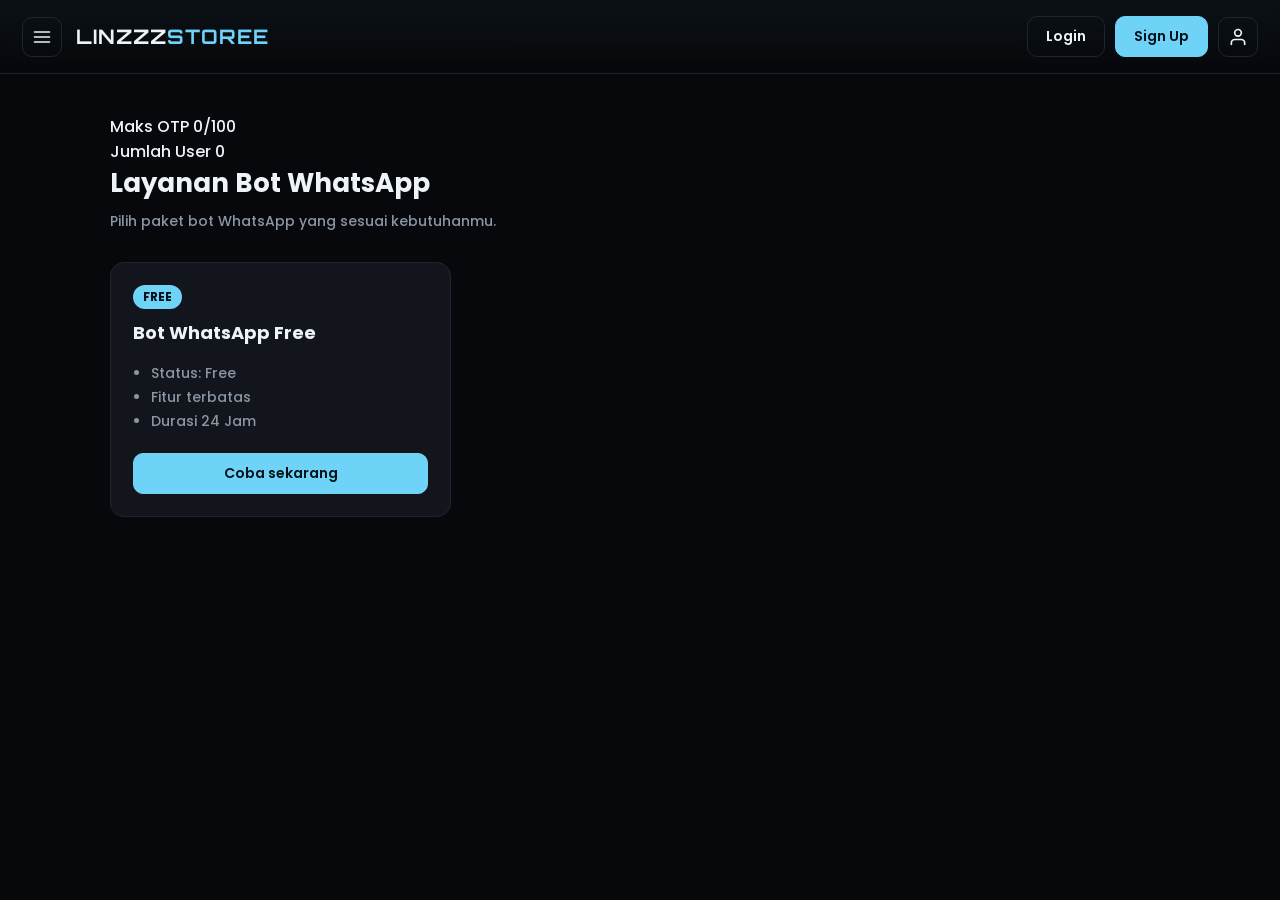
==== index.html @ 1e006577 "Add files via upload" ====
<!DOCTYPE html>
<html lang="id">
<head>
<meta charset="UTF-8">
<meta name="viewport" content="width=device-width, initial-scale=1.0">
<title>LINZZZSTOREE — WhatsApp Bot</title>
<link rel="stylesheet" href="assets/css/style.css">
</head>
<body>

  <!-- Overlay untuk sidebar & popup -->
  <div class="overlay" id="overlay"></div>

  <!-- Sidebar -->
  <aside class="sidebar" id="sidebar">
    <div class="sidebar-head">
      <span class="brand" style="font-size:16px;">LINZZZ<span>STOREE</span></span>
      <button class="icon-btn" onclick="closeSidebar()">
        <svg viewBox="0 0 24 24" fill="none" stroke-width="2" stroke-linecap="round"><path d="M18 6L6 18M6 6l12 12"/></svg>
      </button>
    </div>
    <a class="nav-item" href="index.html">
      <svg width="18" height="18" viewBox="0 0 24 24" fill="none" stroke="currentColor" stroke-width="2"><path d="M3 12l9-9 9 9M5 10v10h14V10"/></svg>
      Beranda
    </a>
    <a class="nav-item" href="bot-free.html">
      <svg width="18" height="18" viewBox="0 0 24 24" fill="none" stroke="currentColor" stroke-width="2"><path d="M21 11.5a8.38 8.38 0 01-.9 3.8 8.5 8.5 0 01-7.6 4.7 8.38 8.38 0 01-3.8-.9L3 21l1.9-5.7a8.38 8.38 0 01-.9-3.8 8.5 8.5 0 014.7-7.6 8.38 8.38 0 013.8-.9h.5a8.48 8.48 0 018 8v.5z"/></svg>
      Bot WhatsApp Free
    </a>
    <a class="nav-item" href="login.html">
      <svg width="18" height="18" viewBox="0 0 24 24" fill="none" stroke="currentColor" stroke-width="2"><path d="M15 3h4a2 2 0 012 2v14a2 2 0 01-2 2h-4M10 17l5-5-5-5M15 12H3"/></svg>
      Login
    </a>
  </aside>

  <!-- Header -->
  <header class="topbar">
    <div class="topbar-left">
      <button class="icon-btn" id="hamburgerBtn">
        <svg viewBox="0 0 24 24" fill="none" stroke-width="2" stroke-linecap="round"><path d="M3 6h18M3 12h18M3 18h18"/></svg>
      </button>
      <span class="brand topbar-title">LINZZZ<span>STOREE</span></span>
    </div>

    <div class="topbar-right">
      <div id="authArea" style="display:flex; gap:10px;"></div>

      <button class="icon-btn" id="accountBtn" title="Akun">
        <svg viewBox="0 0 24 24" fill="none" stroke-width="2" stroke-linecap="round" stroke-linejoin="round"><path d="M20 21v-2a4 4 0 00-4-4H8a4 4 0 00-4 4v2"/><circle cx="12" cy="7" r="4"/></svg>
      </button>

      <div class="account-pop" id="accountPop">
        <div class="avatar">
          <svg viewBox="0 0 24 24" fill="none" stroke-width="2" stroke-linecap="round" stroke-linejoin="round"><path d="M20 21v-2a4 4 0 00-4-4H8a4 4 0 00-4 4v2"/><circle cx="12" cy="7" r="4"/></svg>
        </div>
        <div class="email" id="accountEmail">user@gmail.com</div>
        <div class="status" id="accountStatus">Belum login</div>
        <button class="btn" id="logoutBtn" style="display:none; width:100%; margin-top:6px;">Logout</button>
      </div>
    </div>
  </header>

  <!-- Content -->
  <main class="container">
    <div class="stats-banner">
      <div class="stats-chip">
        <span class="stats-label">Maks OTP</span>
        <span class="stats-value" id="statOtpMax">0/100</span>
      </div>
      <div class="stats-chip">
        <span class="stats-label">Jumlah User</span>
        <span class="stats-value" id="statUserCount">0</span>
      </div>
    </div>

    <div class="hero">
      <h1>Layanan Bot WhatsApp</h1>
      <p>Pilih paket bot WhatsApp yang sesuai kebutuhanmu.</p>
    </div>

    <div class="grid-cards">
      <div class="service-card">
        <span class="badge">FREE</span>
        <h3>Bot WhatsApp Free</h3>
        <ul>
          <li>Status: Free</li>
          <li>Fitur terbatas</li>
          <li>Durasi 24 Jam</li>
        </ul>
        <button class="btn btn-primary try-btn" id="tryFreeBtn">Coba sekarang</button>
      </div>
    </div>
  </main>

  <script src="assets/js/config.js"></script>
  <script src="assets/js/main.js"></script>
</body>
</html>
---- assets/css/style.css ----
/* ===== LINZZZSTOREE — shared styles ===== */
@import url('https://fonts.googleapis.com/css2?family=Poppins:wght@400;500;600;700&family=Orbitron:wght@600;700;800&display=swap');

:root{
  --bg: #07080b;
  --bg-soft: #0d0f14;
  --card: #12151c;
  --card-border: #1f2530;
  --blue: #6fd3f7;
  --blue-soft: #9fe3fb;
  --blue-dim: rgba(111, 211, 247, 0.12);
  --text: #eef3f8;
  --text-dim: #8b96a5;
  --danger: #ff6b6b;
  --radius: 14px;
}

*{ box-sizing: border-box; }

html,body{
  margin:0; padding:0;
  background: var(--bg);
  color: var(--text);
  font-family: 'Poppins', sans-serif;
  font-weight: 500;
  min-height:100vh;
}

a{ color: inherit; text-decoration:none; }
button{ font-family: inherit; cursor:pointer; }
input{ font-family: inherit; }

.brand{
  font-family: 'Orbitron', sans-serif;
  font-weight: 700;
  letter-spacing: 1px;
  color: var(--text);
}
.brand span{ color: var(--blue); }

/* ===== Header ===== */
.topbar{
  display:flex; align-items:center; justify-content:space-between;
  padding: 16px 22px;
  background: linear-gradient(180deg, rgba(111,211,247,0.05), transparent);
  border-bottom: 1px solid var(--card-border);
  position: sticky; top:0; z-index: 50;
  backdrop-filter: blur(8px);
}
.topbar-left{ display:flex; align-items:center; gap:14px; }
.icon-btn{
  background: transparent; border: 1px solid var(--card-border);
  width:40px; height:40px; border-radius:10px;
  display:flex; align-items:center; justify-content:center;
  transition: .2s;
}
.icon-btn:hover{ border-color: var(--blue); background: var(--blue-dim); }
.icon-btn svg{ width:20px; height:20px; stroke:var(--text); }
.icon-btn:hover svg{ stroke: var(--blue); }

.topbar-title{ font-size: 20px; }

.topbar-right{ display:flex; align-items:center; gap:10px; position:relative; }

.btn{
  padding: 9px 18px; border-radius: 10px; border:1px solid var(--card-border);
  background: transparent; color: var(--text); font-weight:600; font-size:14px;
  transition: .2s;
}
.btn:hover{ border-color: var(--blue); color: var(--blue); }
.btn-primary{
  background: var(--blue); color:#04121a; border:1px solid var(--blue);
}
.btn-primary:hover{ background: var(--blue-soft); color:#04121a; }
.btn-ghost{ border:1px solid transparent; color: var(--text-dim); }
.btn-ghost:hover{ color: var(--blue); }

/* ===== Sidebar ===== */
.overlay{
  position: fixed; inset:0; background: rgba(0,0,0,.55);
  opacity:0; pointer-events:none; transition:.25s; z-index: 90;
}
.overlay.show{ opacity:1; pointer-events:all; }

.sidebar{
  position: fixed; top:0; left:0; height:100%; width: 270px;
  background: var(--bg-soft); border-right: 1px solid var(--card-border);
  transform: translateX(-100%); transition: .28s ease; z-index: 100;
  padding: 20px 18px; display:flex; flex-direction:column; gap: 6px;
}
.sidebar.show{ transform: translateX(0); }
.sidebar-head{ display:flex; align-items:center; justify-content:space-between; margin-bottom: 18px; }
.sidebar a.nav-item{
  padding: 12px 12px; border-radius:10px; color: var(--text-dim); font-weight:600; font-size:14px;
  display:flex; align-items:center; gap:10px;
}
.sidebar a.nav-item:hover{ background: var(--blue-dim); color: var(--blue); }

/* ===== Account popup ===== */
.account-pop{
  position:absolute; top: 52px; right:0; width: 250px;
  background: var(--card); border:1px solid var(--card-border); border-radius: var(--radius);
  padding: 16px; display:none; flex-direction:column; gap:10px;
  box-shadow: 0 10px 30px rgba(0,0,0,.4);
}
.account-pop.show{ display:flex; }
.account-pop .avatar{
  width:44px; height:44px; border-radius:50%; background: var(--blue-dim);
  display:flex; align-items:center; justify-content:center; margin-bottom:4px;
}
.account-pop .avatar svg{ width:24px; height:24px; stroke:var(--blue); }
.account-pop .email{ font-size:13px; color: var(--text-dim); word-break: break-all; }
.account-pop .status{ font-size:12px; color: var(--blue); font-weight:600; }

/* ===== Layout / cards ===== */
.container{ max-width: 1100px; margin: 0 auto; padding: 40px 20px; }
.hero{ margin-bottom: 30px; }
.hero h1{ font-size: 26px; margin:0 0 8px; }
.hero p{ color: var(--text-dim); margin:0; font-size:14px; }

.grid-cards{ display:grid; grid-template-columns: repeat(auto-fill, minmax(260px,1fr)); gap:18px; }

.service-card{
  background: var(--card); border:1px solid var(--card-border); border-radius: var(--radius);
  padding: 22px; display:flex; flex-direction:column; gap: 10px;
  transition:.2s;
}
.service-card:hover{ border-color: var(--blue); transform: translateY(-2px); }
.service-card h3{ margin:0; font-size:18px; }
.badge{
  align-self:flex-start; font-size:12px; font-weight:700; color:#04121a;
  background: var(--blue); padding: 3px 10px; border-radius: 20px;
}
.service-card ul{ margin: 6px 0 10px; padding-left: 18px; color: var(--text-dim); font-size:14px; line-height:1.7; }
.service-card .try-btn{ margin-top:auto; }

/* ===== Auth pages ===== */
.auth-wrap{
  min-height: 100vh; display:flex; align-items:center; justify-content:center; padding: 24px;
}
.auth-card{
  width: 100%; max-width: 400px; background: var(--card); border:1px solid var(--card-border);
  border-radius: var(--radius); padding: 32px 28px;
}
.auth-title{
  font-family:'Orbitron', sans-serif; font-weight:700; font-size:20px; text-align:center; margin: 0 0 6px;
}
.auth-title span{ color: var(--blue); }
.auth-sub{ text-align:center; color: var(--text-dim); font-size:13px; margin-bottom: 24px; }

.field{ margin-bottom: 16px; }
.field label{ display:block; font-size:13px; color: var(--text-dim); margin-bottom:6px; }
.field-input{
  display:flex; align-items:center; background: var(--bg-soft); border:1px solid var(--card-border);
  border-radius:10px; padding: 0 12px;
}
.field-input input{
  flex:1; background:transparent; border:none; outline:none; color:var(--text);
  padding: 11px 4px; font-size:14px;
}
.field-input:focus-within{ border-color: var(--blue); }
.field-input svg{ width:18px; height:18px; stroke: var(--text-dim); cursor:pointer; flex-shrink:0; }

.form-msg{ font-size:13px; margin-bottom: 10px; min-height: 18px; }
.form-msg.error{ color: var(--danger); }
.form-msg.success{ color: var(--blue); }

.auth-submit{ width:100%; padding: 12px; border-radius:10px; margin-top: 6px; font-size:14px; }
.auth-foot{ text-align:center; font-size:13px; color: var(--text-dim); margin-top: 18px; }
.auth-foot a{ color: var(--blue); font-weight:600; }

.otp-boxes{ display:flex; gap:10px; justify-content:center; margin-bottom: 18px; }
.otp-boxes input{
  width: 44px; height: 52px; text-align:center; font-size:20px; border-radius:10px;
  background: var(--bg-soft); border:1px solid var(--card-border); color: var(--text); outline:none;
}
.otp-boxes input:focus{ border-color: var(--blue); }

/* ===== Admin dashboard ===== */
.admin-shell{ display:flex; min-height:100vh; }
.admin-sidebar{
  width: 240px; background: var(--bg-soft); border-right:1px solid var(--card-border);
  padding: 20px 16px; flex-shrink:0; transition:.25s;
}
.admin-sidebar.collapsed{ margin-left: -240px; }
.admin-main{ flex:1; padding: 24px; }
.admin-topbar{ display:flex; align-items:center; gap:14px; margin-bottom: 22px; }
.stat-grid{ display:grid; grid-template-columns: repeat(auto-fit, minmax(200px,1fr)); gap:16px; margin-bottom: 26px; }
.stat-card{
  background: var(--card); border:1px solid var(--card-border); border-radius: var(--radius); padding: 18px;
}
.stat-card .label{ font-size:12px; color:var(--text-dim); margin-bottom:8px; }
.stat-card .value{ font-size:26px; font-weight:700; color: var(--blue); }

.panel{ background: var(--card); border:1px solid var(--card-border); border-radius: var(--radius); padding: 20px; }
.panel h3{ margin-top:0; }
table{ width:100%; border-collapse: collapse; font-size:14px; }
th,td{ text-align:left; padding: 10px 8px; border-bottom: 1px solid var(--card-border); }
th{ color: var(--text-dim); font-weight:600; font-size:12px; text-transform:uppercase; letter-spacing:.5px; }
.del-btn{
  background: rgba(255,107,107,.12); color: var(--danger); border:1px solid rgba(255,107,107,.3);
  padding: 6px 12px; border-radius:8px; font-size:12px; font-weight:600;
}
.del-btn:hover{ background: rgba(255,107,107,.22); }

@media (max-width:720px){
  .admin-sidebar{ position:fixed; z-index:100; height:100%; }
  .admin-sidebar.collapsed{ margin-left:-240px; }
}
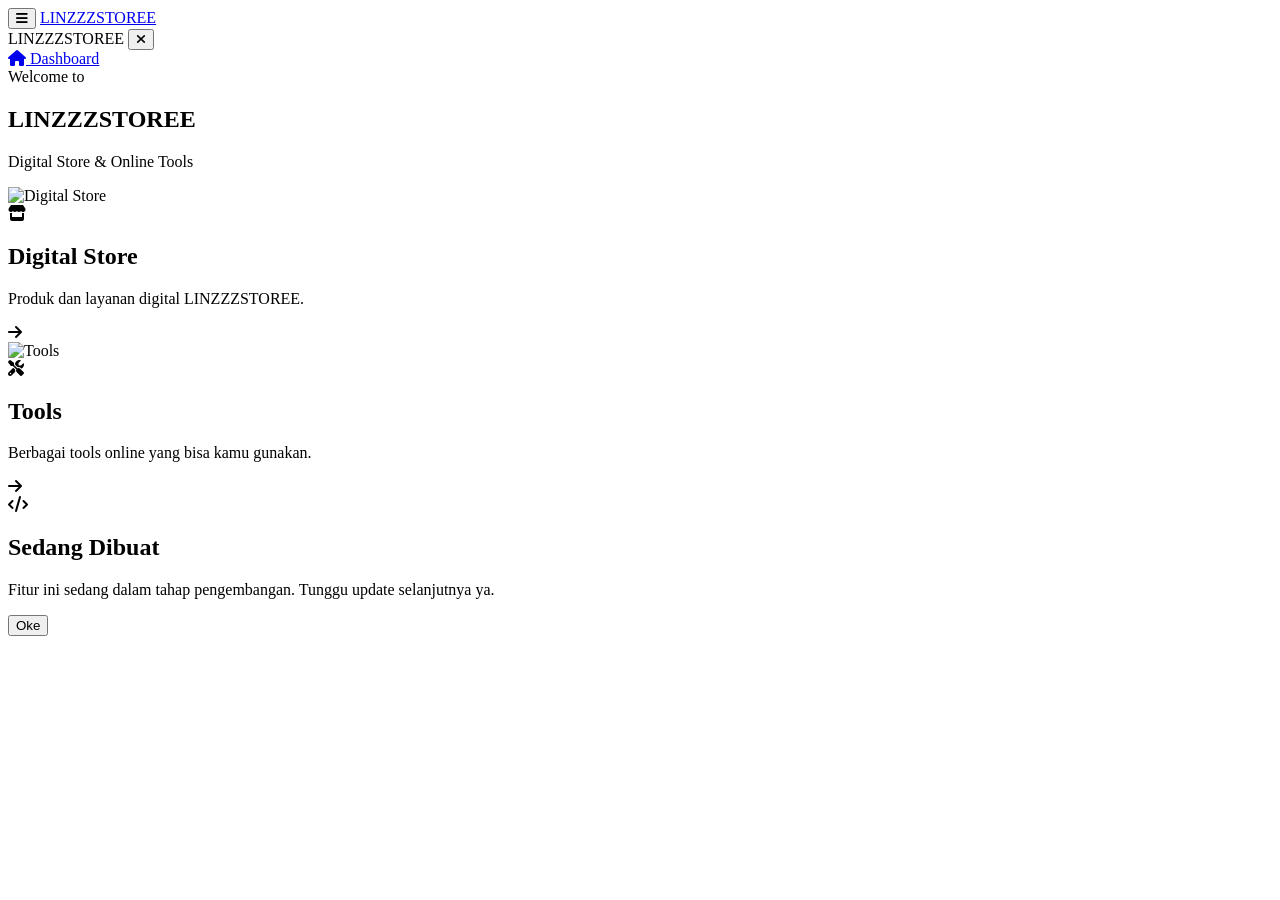
==== commit 2afc6854: "Create index.html" ====
--- a/index.html
+++ b/index.html
@@ -1,98 +1,270 @@
 <!DOCTYPE html>
 <html lang="id">
 <head>
-<meta charset="UTF-8">
-<meta name="viewport" content="width=device-width, initial-scale=1.0">
-<title>LINZZZSTOREE — WhatsApp Bot</title>
-<link rel="stylesheet" href="assets/css/style.css">
+    <meta charset="UTF-8">
+
+    <meta
+        name="viewport"
+        content="width=device-width, initial-scale=1.0"
+    >
+
+    <meta
+        name="theme-color"
+        content="#0b0f17"
+    >
+
+    <title>LINZZZSTOREE</title>
+
+    <!-- Font -->
+    <link
+        rel="preconnect"
+        href="https://fonts.googleapis.com"
+    >
+
+    <link
+        rel="preconnect"
+        href="https://fonts.gstatic.com"
+        crossorigin
+    >
+
+    <link
+        href="https://fonts.googleapis.com/css2?family=Inter:wght@400;500;600;700&family=Orbitron:wght@600;700;800&display=swap"
+        rel="stylesheet"
+    >
+
+    <!-- Icon -->
+    <link
+        rel="stylesheet"
+        href="https://cdnjs.cloudflare.com/ajax/libs/font-awesome/6.5.2/css/all.min.css"
+    >
+
+    <link rel="stylesheet" href="style.css">
 </head>
+
 <body>
 
-  <!-- Overlay untuk sidebar & popup -->
-  <div class="overlay" id="overlay"></div>
-
-  <!-- Sidebar -->
-  <aside class="sidebar" id="sidebar">
-    <div class="sidebar-head">
-      <span class="brand" style="font-size:16px;">LINZZZ<span>STOREE</span></span>
-      <button class="icon-btn" onclick="closeSidebar()">
-        <svg viewBox="0 0 24 24" fill="none" stroke-width="2" stroke-linecap="round"><path d="M18 6L6 18M6 6l12 12"/></svg>
-      </button>
+    <!-- ================= HEADER ================= -->
+    <header class="header">
+
+        <button
+            class="menu-btn"
+            id="menuBtn"
+            aria-label="Buka sidebar"
+        >
+            <i class="fa-solid fa-bars"></i>
+        </button>
+
+        <a href="#" class="brand">
+            LINZZZSTOREE
+        </a>
+
+    </header>
+
+
+    <!-- ================= OVERLAY ================= -->
+    <div
+        class="sidebar-overlay"
+        id="sidebarOverlay"
+    ></div>
+
+
+    <!-- ================= SIDEBAR ================= -->
+    <aside
+        class="sidebar"
+        id="sidebar"
+    >
+
+        <div class="sidebar-header">
+
+            <span class="sidebar-brand">
+                LINZZZSTOREE
+            </span>
+
+            <button
+                class="close-sidebar"
+                id="closeSidebar"
+                aria-label="Tutup sidebar"
+            >
+                <i class="fa-solid fa-xmark"></i>
+            </button>
+
+        </div>
+
+
+        <nav class="sidebar-menu">
+
+            <a
+                href="#"
+                class="sidebar-link active"
+            >
+                <i class="fa-solid fa-house"></i>
+
+                <span>
+                    Dashboard
+                </span>
+            </a>
+
+        </nav>
+
+    </aside>
+
+
+    <!-- ================= MAIN ================= -->
+    <main class="main-content">
+
+        <!-- INTRO -->
+        <section class="welcome">
+
+            <span class="welcome-small">
+                Welcome to
+            </span>
+
+            <h1>
+                LINZZZSTOREE
+            </h1>
+
+            <p>
+                Digital Store & Online Tools
+            </p>
+
+        </section>
+
+
+        <!-- ================= CARDS ================= -->
+        <section class="service-grid">
+
+
+            <!-- DIGITAL STORE -->
+            <article
+                class="service-card"
+                data-feature="Digital Store"
+            >
+
+                <div class="card-image">
+
+                    <img
+                        src="https://picsum.photos/900/506?random=21"
+                        alt="Digital Store"
+                    >
+
+                    <div class="image-overlay"></div>
+
+                    <div class="card-icon">
+                        <i class="fa-solid fa-store"></i>
+                    </div>
+
+                </div>
+
+
+                <div class="card-content">
+
+                    <div>
+
+                        <h2>
+                            Digital Store
+                        </h2>
+
+                        <p>
+                            Produk dan layanan digital LINZZZSTOREE.
+                        </p>
+
+                    </div>
+
+                    <div class="card-arrow">
+                        <i class="fa-solid fa-arrow-right"></i>
+                    </div>
+
+                </div>
+
+            </article>
+
+
+
+            <!-- TOOLS -->
+            <article
+                class="service-card"
+                data-feature="Tools"
+            >
+
+                <div class="card-image">
+
+                    <img
+                        src="https://picsum.photos/900/506?random=27"
+                        alt="Tools"
+                    >
+
+                    <div class="image-overlay"></div>
+
+                    <div class="card-icon">
+                        <i class="fa-solid fa-screwdriver-wrench"></i>
+                    </div>
+
+                </div>
+
+
+                <div class="card-content">
+
+                    <div>
+
+                        <h2>
+                            Tools
+                        </h2>
+
+                        <p>
+                            Berbagai tools online yang bisa kamu gunakan.
+                        </p>
+
+                    </div>
+
+                    <div class="card-arrow">
+                        <i class="fa-solid fa-arrow-right"></i>
+                    </div>
+
+                </div>
+
+            </article>
+
+
+        </section>
+
+    </main>
+
+
+
+    <!-- ================= POPUP ================= -->
+    <div
+        class="modal-wrapper"
+        id="modalWrapper"
+    >
+
+        <div class="modal">
+
+            <div class="modal-icon">
+                <i class="fa-solid fa-code"></i>
+            </div>
+
+            <h2 id="modalTitle">
+                Sedang Dibuat
+            </h2>
+
+            <p>
+                Fitur ini sedang dalam tahap pengembangan.
+                Tunggu update selanjutnya ya.
+            </p>
+
+            <button
+                class="modal-button"
+                id="modalClose"
+            >
+                Oke
+            </button>
+
+        </div>
+
     </div>
-    <a class="nav-item" href="index.html">
-      <svg width="18" height="18" viewBox="0 0 24 24" fill="none" stroke="currentColor" stroke-width="2"><path d="M3 12l9-9 9 9M5 10v10h14V10"/></svg>
-      Beranda
-    </a>
-    <a class="nav-item" href="bot-free.html">
-      <svg width="18" height="18" viewBox="0 0 24 24" fill="none" stroke="currentColor" stroke-width="2"><path d="M21 11.5a8.38 8.38 0 01-.9 3.8 8.5 8.5 0 01-7.6 4.7 8.38 8.38 0 01-3.8-.9L3 21l1.9-5.7a8.38 8.38 0 01-.9-3.8 8.5 8.5 0 014.7-7.6 8.38 8.38 0 013.8-.9h.5a8.48 8.48 0 018 8v.5z"/></svg>
-      Bot WhatsApp Free
-    </a>
-    <a class="nav-item" href="login.html">
-      <svg width="18" height="18" viewBox="0 0 24 24" fill="none" stroke="currentColor" stroke-width="2"><path d="M15 3h4a2 2 0 012 2v14a2 2 0 01-2 2h-4M10 17l5-5-5-5M15 12H3"/></svg>
-      Login
-    </a>
-  </aside>
-
-  <!-- Header -->
-  <header class="topbar">
-    <div class="topbar-left">
-      <button class="icon-btn" id="hamburgerBtn">
-        <svg viewBox="0 0 24 24" fill="none" stroke-width="2" stroke-linecap="round"><path d="M3 6h18M3 12h18M3 18h18"/></svg>
-      </button>
-      <span class="brand topbar-title">LINZZZ<span>STOREE</span></span>
-    </div>
-
-    <div class="topbar-right">
-      <div id="authArea" style="display:flex; gap:10px;"></div>
-
-      <button class="icon-btn" id="accountBtn" title="Akun">
-        <svg viewBox="0 0 24 24" fill="none" stroke-width="2" stroke-linecap="round" stroke-linejoin="round"><path d="M20 21v-2a4 4 0 00-4-4H8a4 4 0 00-4 4v2"/><circle cx="12" cy="7" r="4"/></svg>
-      </button>
-
-      <div class="account-pop" id="accountPop">
-        <div class="avatar">
-          <svg viewBox="0 0 24 24" fill="none" stroke-width="2" stroke-linecap="round" stroke-linejoin="round"><path d="M20 21v-2a4 4 0 00-4-4H8a4 4 0 00-4 4v2"/><circle cx="12" cy="7" r="4"/></svg>
-        </div>
-        <div class="email" id="accountEmail">user@gmail.com</div>
-        <div class="status" id="accountStatus">Belum login</div>
-        <button class="btn" id="logoutBtn" style="display:none; width:100%; margin-top:6px;">Logout</button>
-      </div>
-    </div>
-  </header>
-
-  <!-- Content -->
-  <main class="container">
-    <div class="stats-banner">
-      <div class="stats-chip">
-        <span class="stats-label">Maks OTP</span>
-        <span class="stats-value" id="statOtpMax">0/100</span>
-      </div>
-      <div class="stats-chip">
-        <span class="stats-label">Jumlah User</span>
-        <span class="stats-value" id="statUserCount">0</span>
-      </div>
-    </div>
-
-    <div class="hero">
-      <h1>Layanan Bot WhatsApp</h1>
-      <p>Pilih paket bot WhatsApp yang sesuai kebutuhanmu.</p>
-    </div>
-
-    <div class="grid-cards">
-      <div class="service-card">
-        <span class="badge">FREE</span>
-        <h3>Bot WhatsApp Free</h3>
-        <ul>
-          <li>Status: Free</li>
-          <li>Fitur terbatas</li>
-          <li>Durasi 24 Jam</li>
-        </ul>
-        <button class="btn btn-primary try-btn" id="tryFreeBtn">Coba sekarang</button>
-      </div>
-    </div>
-  </main>
-
-  <script src="assets/js/config.js"></script>
-  <script src="assets/js/main.js"></script>
+
+
+    <script src="script.js"></script>
+
 </body>
 </html>
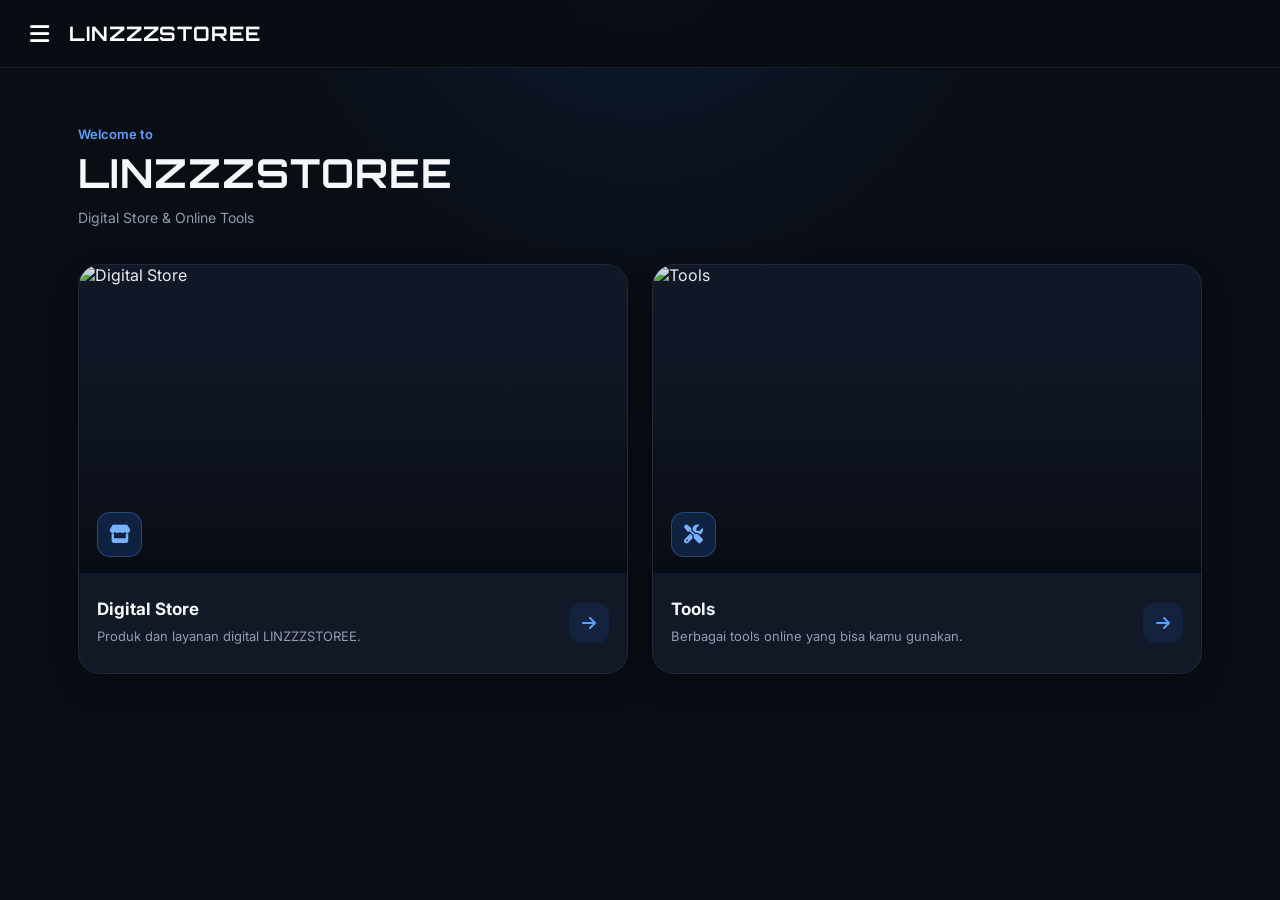
==== commit b815ed95: "Create index.html" ====
--- a/index.html
+++ b/index.html
@@ -10,12 +10,12 @@
 
     <meta
         name="theme-color"
-        content="#0b0f17"
+        content="#0a0f18"
     >
 
     <title>LINZZZSTOREE</title>
 
-    <!-- Font -->
+    <!-- Google Fonts -->
     <link
         rel="preconnect"
         href="https://fonts.googleapis.com"
@@ -32,18 +32,22 @@
         rel="stylesheet"
     >
 
-    <!-- Icon -->
+    <!-- Font Awesome -->
     <link
         rel="stylesheet"
         href="https://cdnjs.cloudflare.com/ajax/libs/font-awesome/6.5.2/css/all.min.css"
     >
 
-    <link rel="stylesheet" href="style.css">
+    <!-- CSS -->
+    <link
+        rel="stylesheet"
+        href="assets/css/style.css"
+    >
 </head>
 
 <body>
 
-    <!-- ================= HEADER ================= -->
+    <!-- HEADER -->
     <header class="header">
 
         <button
@@ -54,21 +58,24 @@
             <i class="fa-solid fa-bars"></i>
         </button>
 
-        <a href="#" class="brand">
+        <a
+            href="#"
+            class="brand"
+        >
             LINZZZSTOREE
         </a>
 
     </header>
 
 
-    <!-- ================= OVERLAY ================= -->
+    <!-- SIDEBAR OVERLAY -->
     <div
         class="sidebar-overlay"
         id="sidebarOverlay"
     ></div>
 
 
-    <!-- ================= SIDEBAR ================= -->
+    <!-- SIDEBAR -->
     <aside
         class="sidebar"
         id="sidebar"
@@ -109,10 +116,10 @@
     </aside>
 
 
-    <!-- ================= MAIN ================= -->
+    <!-- MAIN -->
     <main class="main-content">
 
-        <!-- INTRO -->
+        <!-- WELCOME -->
         <section class="welcome">
 
             <span class="welcome-small">
@@ -130,7 +137,7 @@
         </section>
 
 
-        <!-- ================= CARDS ================= -->
+        <!-- CARDS -->
         <section class="service-grid">
 
 
@@ -143,7 +150,7 @@
                 <div class="card-image">
 
                     <img
-                        src="https://picsum.photos/900/506?random=21"
+                        src="assets/images/backgrounds/digital_store.png"
                         alt="Digital Store"
                     >
 
@@ -158,7 +165,7 @@
 
                 <div class="card-content">
 
-                    <div>
+                    <div class="card-text">
 
                         <h2>
                             Digital Store
@@ -177,7 +184,6 @@
                 </div>
 
             </article>
-
 
 
             <!-- TOOLS -->
@@ -189,7 +195,7 @@
                 <div class="card-image">
 
                     <img
-                        src="https://picsum.photos/900/506?random=27"
+                        src="assets/images/backgrounds/tools.png"
                         alt="Tools"
                     >
 
@@ -204,7 +210,7 @@
 
                 <div class="card-content">
 
-                    <div>
+                    <div class="card-text">
 
                         <h2>
                             Tools
@@ -230,8 +236,7 @@
     </main>
 
 
-
-    <!-- ================= POPUP ================= -->
+    <!-- POPUP -->
     <div
         class="modal-wrapper"
         id="modalWrapper"
@@ -249,7 +254,7 @@
 
             <p>
                 Fitur ini sedang dalam tahap pengembangan.
-                Tunggu update selanjutnya ya.
+                Tunggu update selanjutnya.
             </p>
 
             <button
@@ -264,7 +269,10 @@
     </div>
 
 
-    <script src="script.js"></script>
+    <!-- JS -->
+    <script
+        src="assets/js/script.js"
+    ></script>
 
 </body>
-</html>
+  </html>
--- a/assets/css/style.css
+++ b/assets/css/style.css
@@ -0,0 +1,745 @@
+:root {
+    --bg: #090d14;
+    --bg-soft: #0d131d;
+
+    --card: #111927;
+    --card-hover: #151f30;
+
+    --border: rgba(255, 255, 255, 0.07);
+
+    --blue: #3182ff;
+    --blue-light: #5ca0ff;
+
+    --text: #f5f7fb;
+    --text-soft: #919cad;
+
+    --header-height: 68px;
+}
+
+
+/* RESET */
+
+* {
+    margin: 0;
+    padding: 0;
+
+    box-sizing: border-box;
+}
+
+
+html {
+    scroll-behavior: smooth;
+}
+
+
+body {
+    min-height: 100vh;
+
+    background:
+        radial-gradient(
+            circle at 50% -10%,
+            rgba(49, 130, 255, 0.12),
+            transparent 35%
+        ),
+        var(--bg);
+
+    color: var(--text);
+
+    font-family: "Inter", sans-serif;
+
+    overflow-x: hidden;
+}
+
+
+/* HEADER */
+
+.header {
+    width: 100%;
+    height: var(--header-height);
+
+    position: fixed;
+    top: 0;
+    left: 0;
+
+    z-index: 100;
+
+    display: flex;
+    align-items: center;
+
+    padding: 0 18px;
+
+    background:
+        rgba(9, 13, 20, 0.88);
+
+    border-bottom:
+        1px solid var(--border);
+
+    backdrop-filter: blur(15px);
+    -webkit-backdrop-filter: blur(15px);
+}
+
+
+.menu-btn {
+    width: 42px;
+    height: 42px;
+
+    border: none;
+    outline: none;
+
+    background: transparent;
+
+    color: white;
+
+    border-radius: 12px;
+
+    font-size: 22px;
+
+    display: flex;
+    justify-content: center;
+    align-items: center;
+
+    cursor: pointer;
+
+    transition: 0.2s;
+}
+
+
+.menu-btn:hover {
+    background:
+        rgba(255, 255, 255, 0.06);
+}
+
+
+.brand {
+    margin-left: 9px;
+
+    font-family: "Orbitron", sans-serif;
+
+    font-size: 18px;
+    font-weight: 700;
+
+    letter-spacing: 0.9px;
+
+    color: white;
+
+    text-decoration: none;
+}
+
+
+/* SIDEBAR */
+
+.sidebar {
+    position: fixed;
+
+    top: 0;
+    left: 0;
+
+    width: 280px;
+    height: 100vh;
+
+    z-index: 300;
+
+    background: #0c111b;
+
+    border-right:
+        1px solid var(--border);
+
+    transform:
+        translateX(-105%);
+
+    transition:
+        transform 0.3s ease;
+}
+
+
+.sidebar.show {
+    transform:
+        translateX(0);
+}
+
+
+.sidebar-header {
+    height: 70px;
+
+    display: flex;
+    align-items: center;
+    justify-content: space-between;
+
+    padding: 0 20px;
+
+    border-bottom:
+        1px solid var(--border);
+}
+
+
+.sidebar-brand {
+    font-family:
+        "Orbitron",
+        sans-serif;
+
+    font-weight: 700;
+
+    font-size: 15px;
+
+    letter-spacing: 0.7px;
+}
+
+
+.close-sidebar {
+    width: 38px;
+    height: 38px;
+
+    border: none;
+
+    border-radius: 10px;
+
+    background:
+        rgba(255, 255, 255, 0.05);
+
+    color: white;
+
+    font-size: 18px;
+
+    cursor: pointer;
+}
+
+
+.sidebar-menu {
+    padding: 18px 14px;
+}
+
+
+.sidebar-link {
+    width: 100%;
+
+    display: flex;
+    align-items: center;
+
+    gap: 14px;
+
+    padding: 14px 15px;
+
+    border-radius: 13px;
+
+    color: var(--text-soft);
+
+    text-decoration: none;
+
+    font-size: 14px;
+    font-weight: 600;
+
+    transition: 0.2s;
+}
+
+
+.sidebar-link i {
+    width: 22px;
+
+    text-align: center;
+
+    font-size: 17px;
+}
+
+
+.sidebar-link:hover {
+    background:
+        rgba(49, 130, 255, 0.08);
+
+    color: white;
+}
+
+
+.sidebar-link.active {
+    color: white;
+
+    background:
+        linear-gradient(
+            90deg,
+            rgba(49, 130, 255, 0.18),
+            rgba(49, 130, 255, 0.03)
+        );
+
+    border-left:
+        3px solid var(--blue);
+}
+
+
+.sidebar-overlay {
+    position: fixed;
+
+    inset: 0;
+
+    z-index: 250;
+
+    background:
+        rgba(0, 0, 0, 0.62);
+
+    backdrop-filter: blur(3px);
+
+    opacity: 0;
+
+    visibility: hidden;
+
+    transition: 0.3s;
+}
+
+
+.sidebar-overlay.show {
+    opacity: 1;
+    visibility: visible;
+}
+
+
+/* MAIN */
+
+.main-content {
+    width: 100%;
+
+    max-width: 1180px;
+
+    margin: 0 auto;
+
+    padding:
+        calc(var(--header-height) + 38px)
+        18px
+        50px;
+}
+
+
+/* WELCOME */
+
+.welcome {
+    margin-bottom: 34px;
+}
+
+
+.welcome-small {
+    color: var(--blue-light);
+
+    font-size: 13px;
+    font-weight: 600;
+}
+
+
+.welcome h1 {
+    margin-top: 5px;
+
+    font-family:
+        "Orbitron",
+        sans-serif;
+
+    font-size:
+        clamp(
+            25px,
+            7vw,
+            40px
+        );
+
+    letter-spacing: 1px;
+}
+
+
+.welcome p {
+    margin-top: 8px;
+
+    color: var(--text-soft);
+
+    font-size: 14px;
+
+    line-height: 1.7;
+}
+
+
+/* GRID */
+
+.service-grid {
+    display: grid;
+
+    grid-template-columns: 1fr;
+
+    gap: 20px;
+}
+
+
+/* CARD */
+
+.service-card {
+    background: var(--card);
+
+    border:
+        1px solid var(--border);
+
+    border-radius: 20px;
+
+    overflow: hidden;
+
+    cursor: pointer;
+
+    box-shadow:
+        0 12px 30px
+        rgba(0, 0, 0, 0.18);
+
+    transition:
+        transform 0.25s ease,
+        border-color 0.25s ease,
+        background 0.25s ease;
+}
+
+
+.service-card:hover {
+    transform:
+        translateY(-4px);
+
+    background:
+        var(--card-hover);
+
+    border-color:
+        rgba(49, 130, 255, 0.35);
+}
+
+
+.card-image {
+    width: 100%;
+
+    aspect-ratio: 16 / 9;
+
+    position: relative;
+
+    overflow: hidden;
+
+    background: #111827;
+}
+
+
+.card-image img {
+    width: 100%;
+    height: 100%;
+
+    object-fit: cover;
+
+    display: block;
+
+    transition:
+        transform 0.45s ease;
+}
+
+
+.service-card:hover
+.card-image img {
+    transform:
+        scale(1.04);
+}
+
+
+.image-overlay {
+    position: absolute;
+
+    inset: 0;
+
+    background:
+        linear-gradient(
+            to top,
+            rgba(7, 11, 18, 0.9),
+            rgba(7, 11, 18, 0.05) 70%
+        );
+}
+
+
+.card-icon {
+    position: absolute;
+
+    left: 18px;
+    bottom: 16px;
+
+    width: 45px;
+    height: 45px;
+
+    display: flex;
+    justify-content: center;
+    align-items: center;
+
+    border-radius: 13px;
+
+    background:
+        rgba(49, 130, 255, 0.18);
+
+    border:
+        1px solid
+        rgba(92, 160, 255, 0.3);
+
+    backdrop-filter: blur(10px);
+
+    color: #78b2ff;
+
+    font-size: 19px;
+}
+
+
+/* CARD CONTENT */
+
+.card-content {
+    min-height: 100px;
+
+    padding: 18px;
+
+    display: flex;
+    align-items: center;
+    justify-content: space-between;
+
+    gap: 15px;
+}
+
+
+.card-text {
+    flex: 1;
+}
+
+
+.card-content h2 {
+    font-size: 17px;
+
+    margin-bottom: 7px;
+}
+
+
+.card-content p {
+    color: var(--text-soft);
+
+    font-size: 13px;
+
+    line-height: 1.6;
+}
+
+
+.card-arrow {
+    width: 40px;
+    height: 40px;
+
+    min-width: 40px;
+
+    display: flex;
+    justify-content: center;
+    align-items: center;
+
+    border-radius: 12px;
+
+    background:
+        rgba(49, 130, 255, 0.1);
+
+    color: var(--blue-light);
+
+    transition: 0.2s;
+}
+
+
+.service-card:hover
+.card-arrow {
+    background: var(--blue);
+
+    color: white;
+}
+
+
+/* MODAL */
+
+.modal-wrapper {
+    position: fixed;
+
+    inset: 0;
+
+    z-index: 500;
+
+    display: flex;
+    align-items: center;
+    justify-content: center;
+
+    padding: 20px;
+
+    background:
+        rgba(0, 0, 0, 0.72);
+
+    backdrop-filter: blur(6px);
+
+    opacity: 0;
+
+    visibility: hidden;
+
+    transition: 0.25s;
+}
+
+
+.modal-wrapper.show {
+    opacity: 1;
+    visibility: visible;
+}
+
+
+.modal {
+    width: 100%;
+
+    max-width: 360px;
+
+    text-align: center;
+
+    padding: 30px 22px 22px;
+
+    background:
+        linear-gradient(
+            145deg,
+            #121b29,
+            #0d141f
+        );
+
+    border:
+        1px solid
+        rgba(255, 255, 255, 0.08);
+
+    border-radius: 22px;
+
+    box-shadow:
+        0 30px 80px
+        rgba(0, 0, 0, 0.55);
+
+    transform: scale(0.9);
+
+    transition: 0.25s;
+}
+
+
+.modal-wrapper.show
+.modal {
+    transform: scale(1);
+}
+
+
+.modal-icon {
+    width: 65px;
+    height: 65px;
+
+    margin:
+        0 auto 18px;
+
+    display: flex;
+    align-items: center;
+    justify-content: center;
+
+    border-radius: 18px;
+
+    background:
+        rgba(49, 130, 255, 0.12);
+
+    border:
+        1px solid
+        rgba(49, 130, 255, 0.24);
+
+    color:
+        var(--blue-light);
+
+    font-size: 27px;
+}
+
+
+.modal h2 {
+    font-size: 20px;
+
+    margin-bottom: 10px;
+}
+
+
+.modal p {
+    color: var(--text-soft);
+
+    font-size: 13px;
+
+    line-height: 1.7;
+}
+
+
+.modal-button {
+    width: 100%;
+
+    margin-top: 22px;
+
+    padding: 13px;
+
+    border: none;
+
+    border-radius: 13px;
+
+    background:
+        linear-gradient(
+            135deg,
+            #287cff,
+            #1265e8
+        );
+
+    color: white;
+
+    font-family:
+        "Inter",
+        sans-serif;
+
+    font-weight: 600;
+
+    cursor: pointer;
+
+    transition: 0.2s;
+}
+
+
+.modal-button:hover {
+    transform:
+        translateY(-1px);
+
+    box-shadow:
+        0 8px 25px
+        rgba(49, 130, 255, 0.25);
+}
+
+
+/* TABLET */
+
+@media (min-width: 700px) {
+
+    .main-content {
+        padding-left: 28px;
+        padding-right: 28px;
+    }
+
+
+    .service-grid {
+        grid-template-columns:
+            repeat(
+                2,
+                minmax(0, 1fr)
+            );
+
+        gap: 24px;
+    }
+
+
+    .brand {
+        font-size: 20px;
+    }
+
+}
+
+
+/* DESKTOP */
+
+@media (min-width: 1100px) {
+
+    .main-content {
+        padding-top:
+            calc(
+                var(--header-height)
+                + 55px
+            );
+    }
+
+
+    .service-card {
+        border-radius: 22px;
+    }
+
+  }
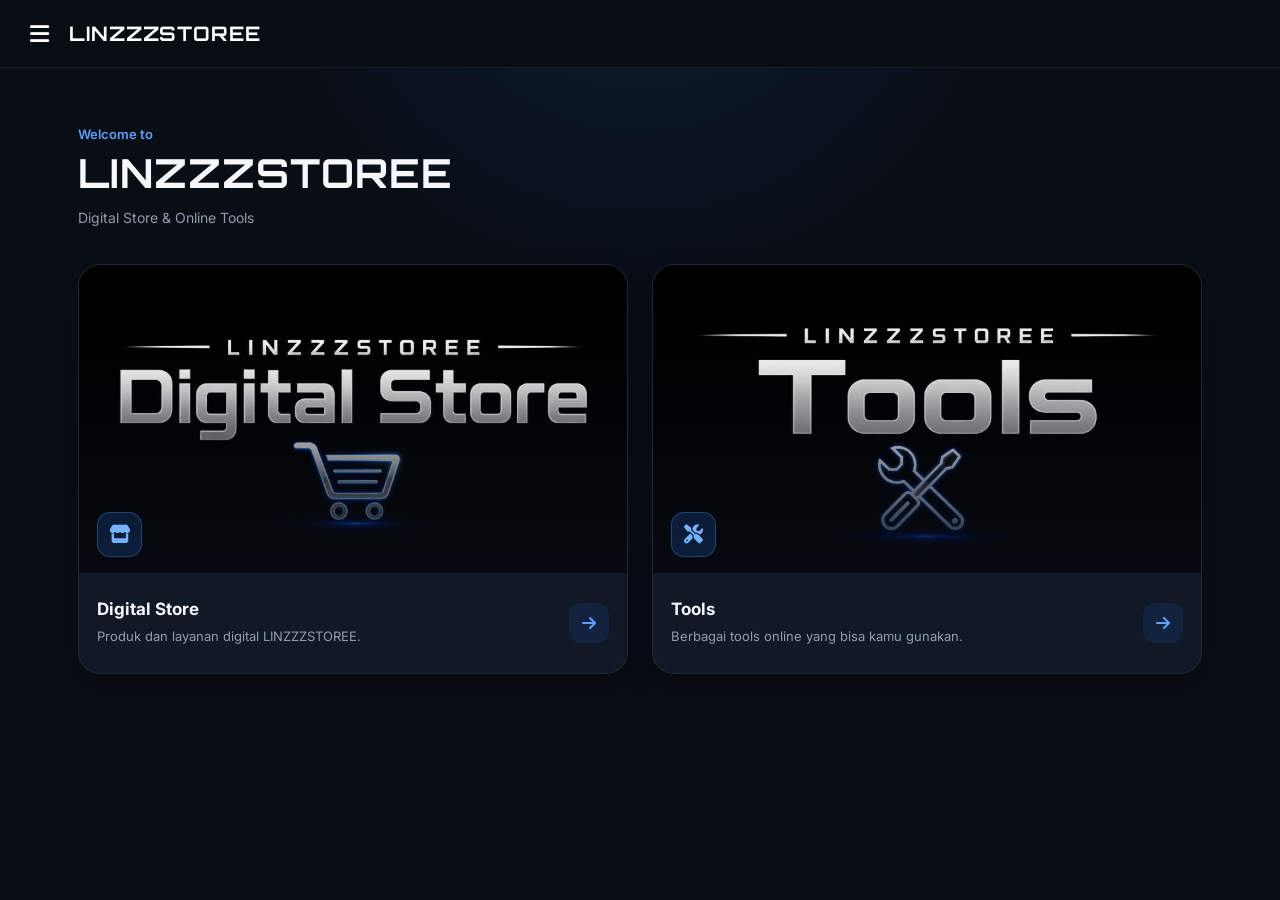
==== commit a348c39b: "Update index.html" ====
--- a/index.html
+++ b/index.html
@@ -150,7 +150,7 @@
                 <div class="card-image">
 
                     <img
-                        src="assets/images/backgrounds/digital_store.png"
+                        src="assets/images/background/digital_store.png"
                         alt="Digital Store"
                     >
 
@@ -195,7 +195,7 @@
                 <div class="card-image">
 
                     <img
-                        src="assets/images/backgrounds/tools.png"
+                        src="assets/images/background/tools.png"
                         alt="Tools"
                     >
 
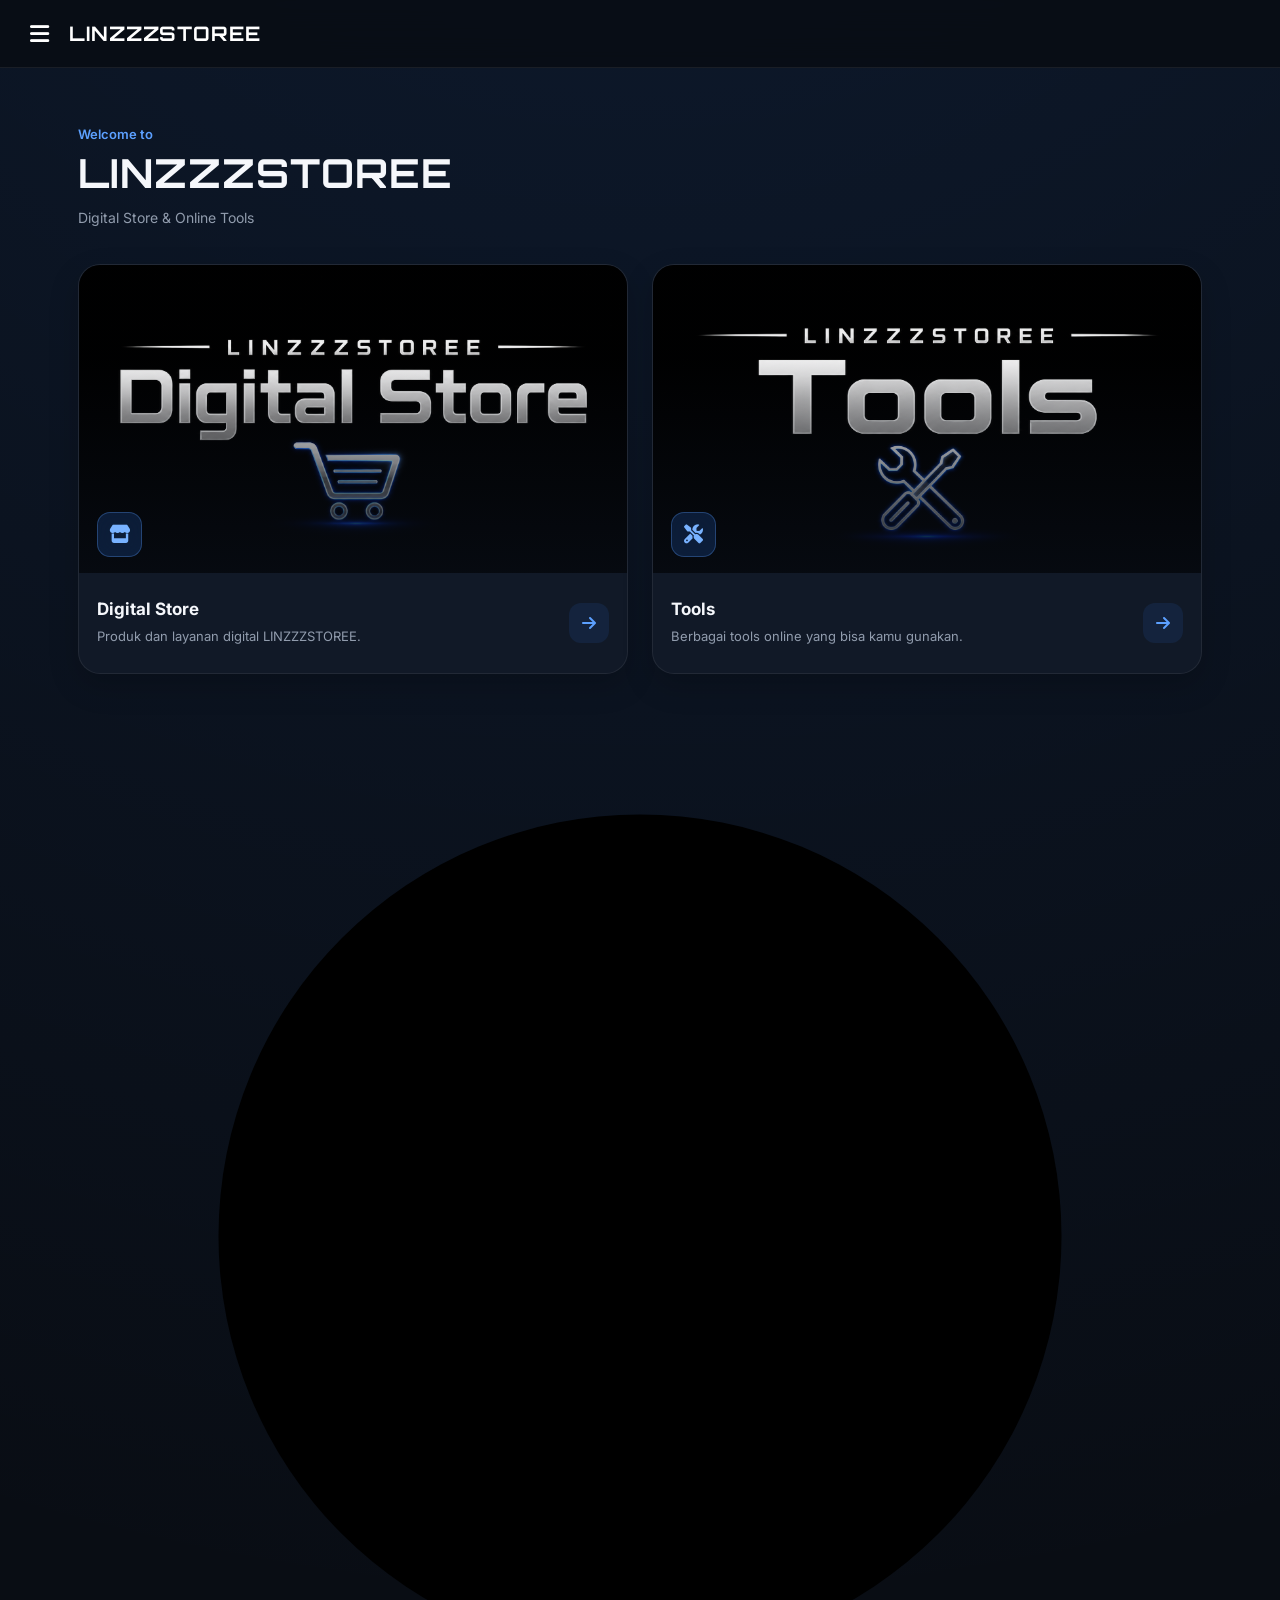
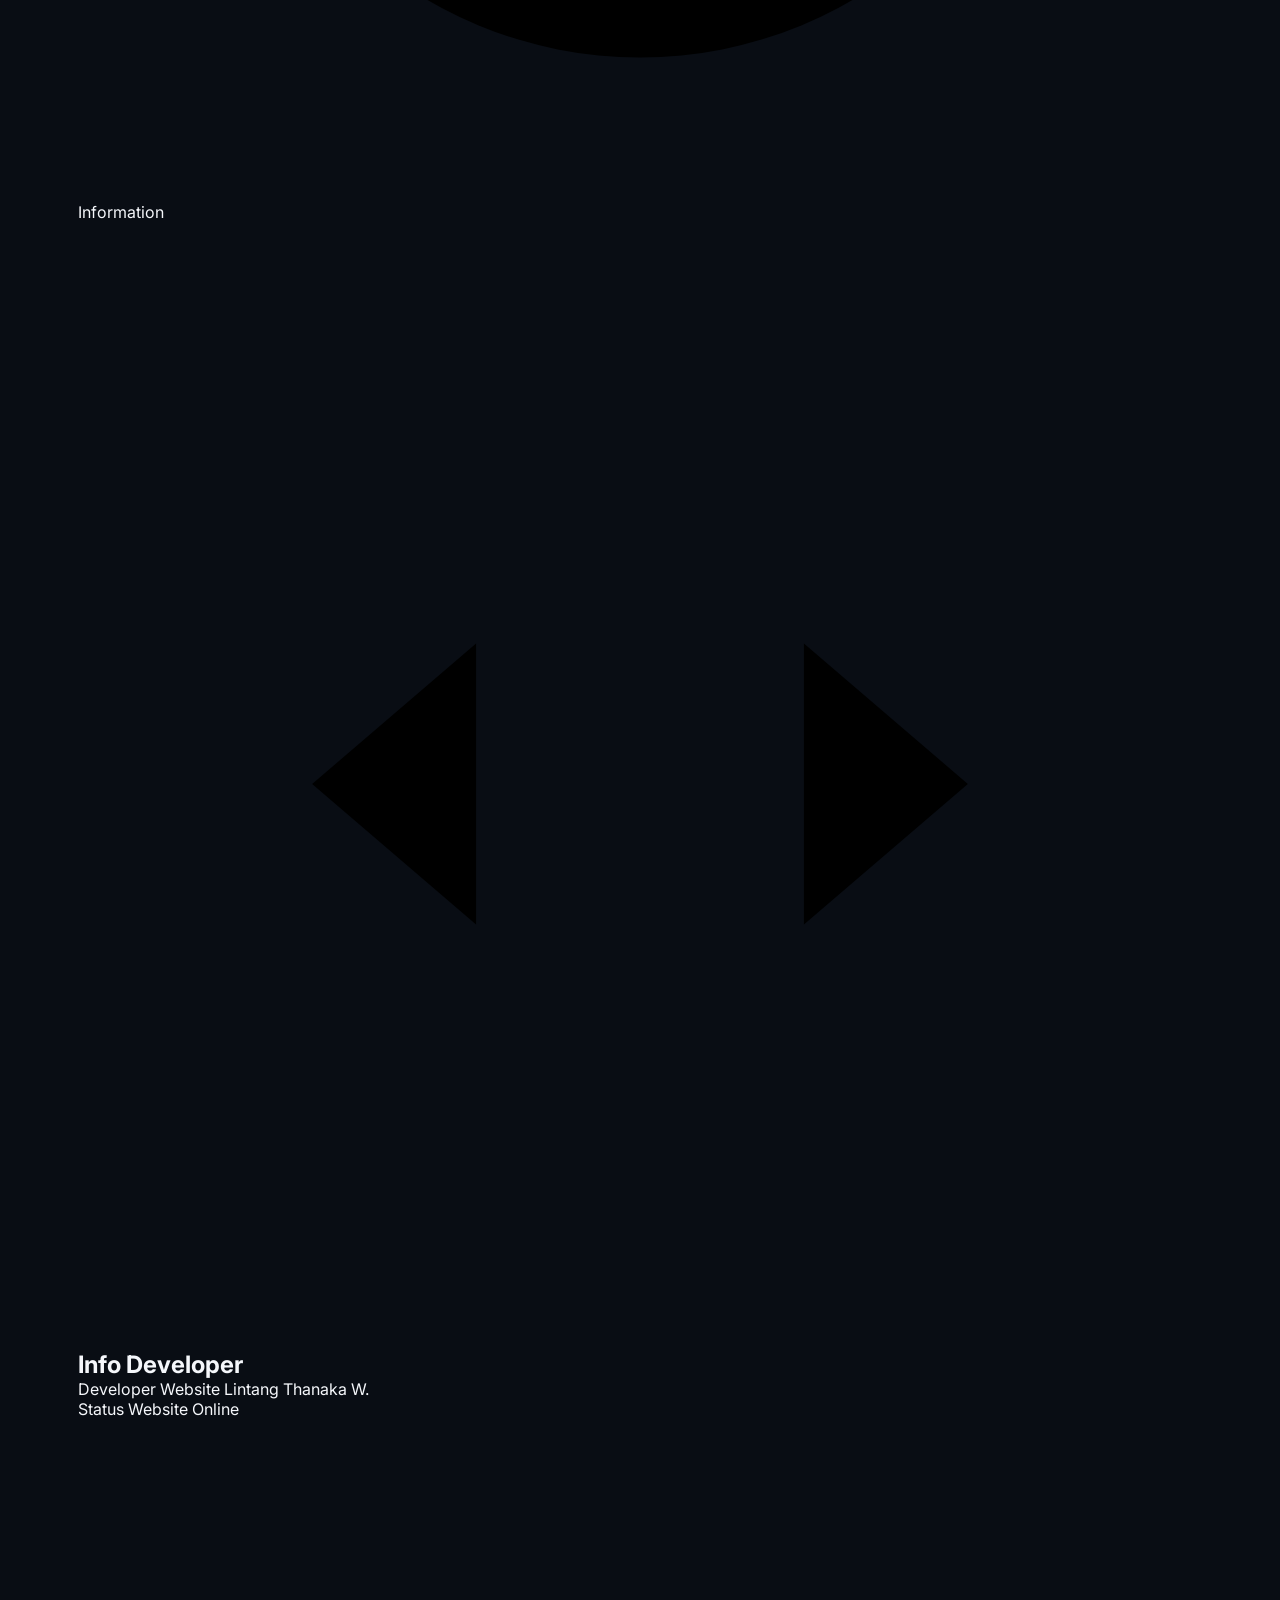
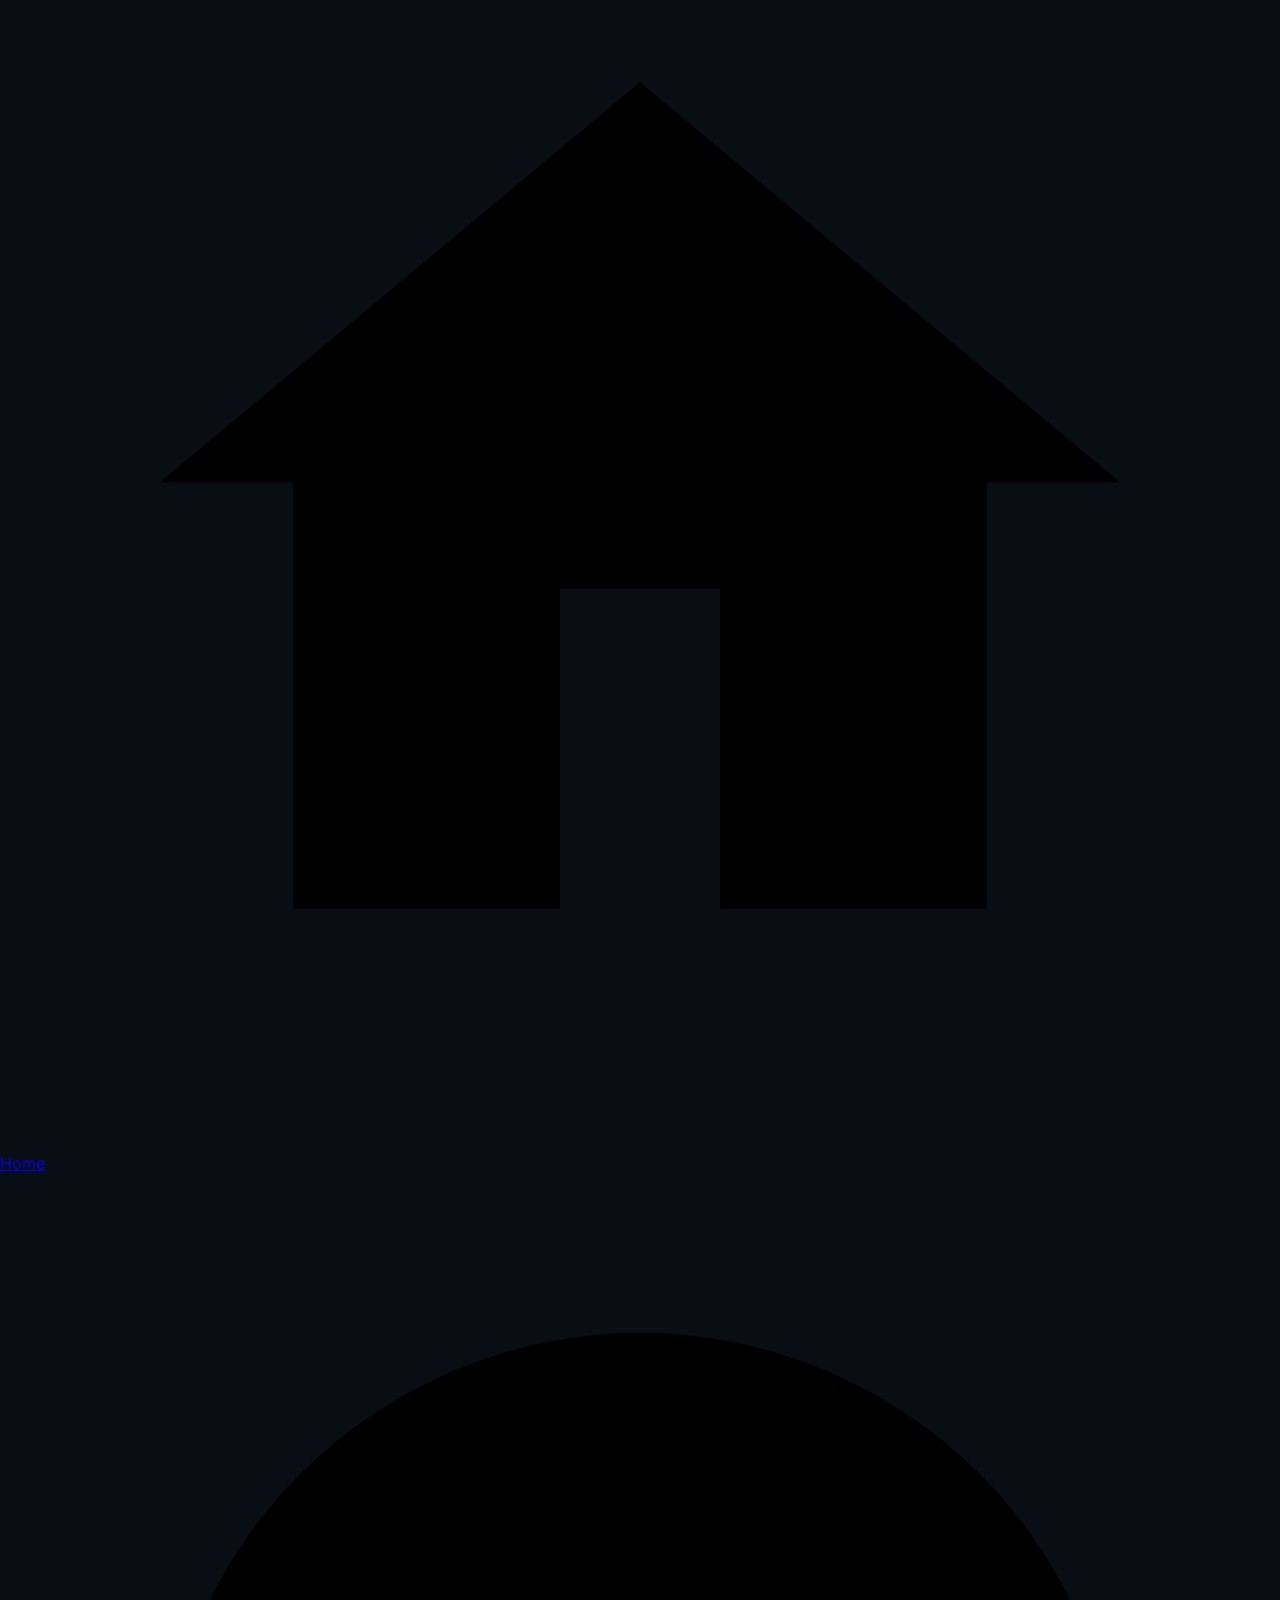
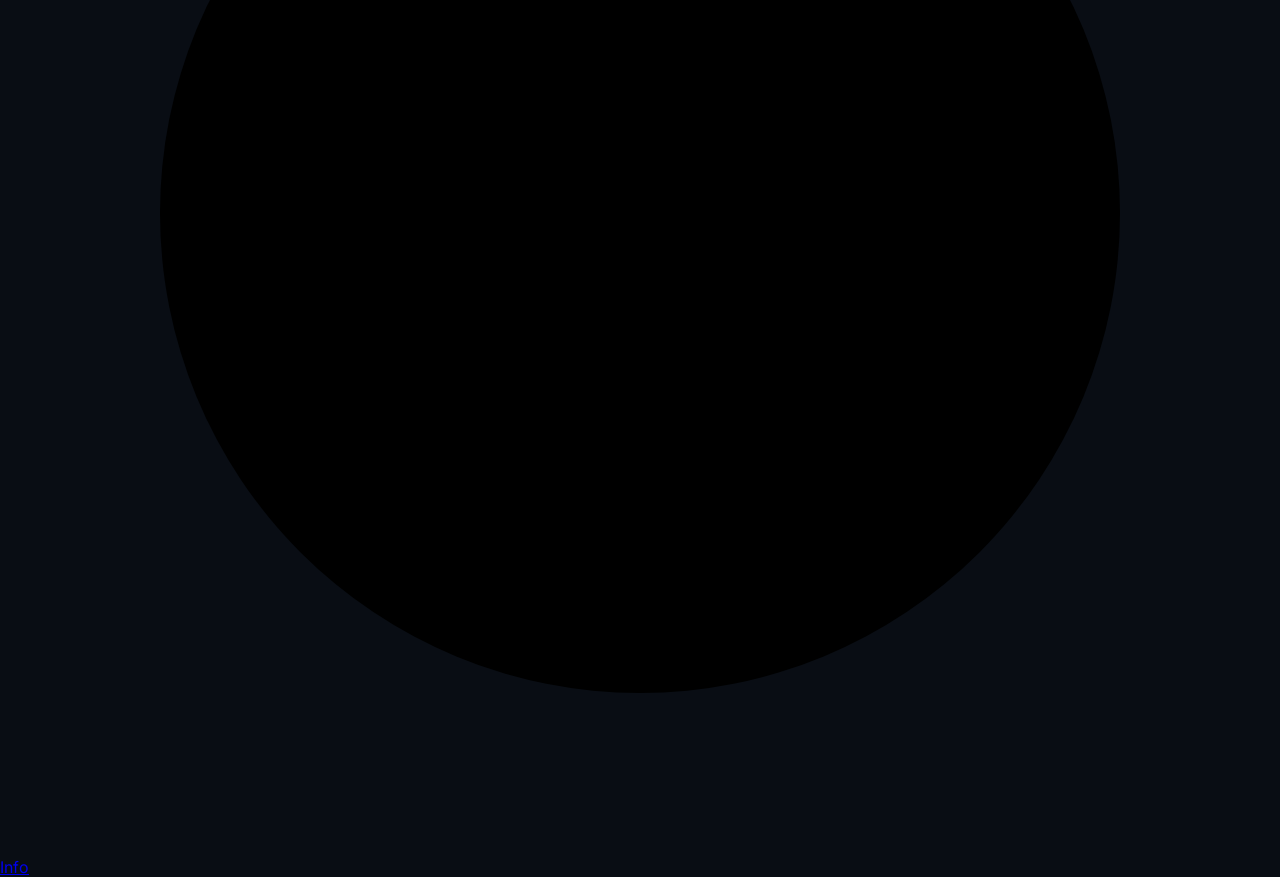
==== commit 59e8a67f: "Update index.html" ====
--- a/index.html
+++ b/index.html
@@ -10,12 +10,12 @@
 
     <meta
         name="theme-color"
-        content="#0a0f18"
+        content="#090d14"
     >
 
     <title>LINZZZSTOREE</title>
 
-    <!-- Google Fonts -->
+    <!-- FONT -->
     <link
         rel="preconnect"
         href="https://fonts.googleapis.com"
@@ -32,13 +32,12 @@
         rel="stylesheet"
     >
 
-    <!-- Font Awesome -->
+    <!-- FONT AWESOME -->
     <link
         rel="stylesheet"
         href="https://cdnjs.cloudflare.com/ajax/libs/font-awesome/6.5.2/css/all.min.css"
     >
 
-    <!-- CSS -->
     <link
         rel="stylesheet"
         href="assets/css/style.css"
@@ -47,7 +46,9 @@
 
 <body>
 
-    <!-- HEADER -->
+
+    <!-- ================= HEADER ================= -->
+
     <header class="header">
 
         <button
@@ -59,7 +60,7 @@
         </button>
 
         <a
-            href="#"
+            href="#home"
             class="brand"
         >
             LINZZZSTOREE
@@ -68,14 +69,18 @@
     </header>
 
 
-    <!-- SIDEBAR OVERLAY -->
+
+    <!-- ================= SIDEBAR OVERLAY ================= -->
+
     <div
         class="sidebar-overlay"
         id="sidebarOverlay"
     ></div>
 
 
-    <!-- SIDEBAR -->
+
+    <!-- ================= SIDEBAR ================= -->
+
     <aside
         class="sidebar"
         id="sidebar"
@@ -90,7 +95,6 @@
             <button
                 class="close-sidebar"
                 id="closeSidebar"
-                aria-label="Tutup sidebar"
             >
                 <i class="fa-solid fa-xmark"></i>
             </button>
@@ -100,143 +104,412 @@
 
         <nav class="sidebar-menu">
 
+
+            <!-- HOME -->
+
             <a
-                href="#"
+                href="#home"
                 class="sidebar-link active"
+                data-section="home"
             >
-                <i class="fa-solid fa-house"></i>
+
+                <svg
+                    viewBox="0 0 24 24"
+                    aria-hidden="true"
+                >
+                    <path
+                        d="M3 11.5L12 4l9 7.5"
+                    />
+
+                    <path
+                        d="M5.5 10v9.5h5v-6h3v6h5V10"
+                    />
+                </svg>
 
                 <span>
-                    Dashboard
+                    Home
                 </span>
+
             </a>
 
+
+
+            <!-- INFO -->
+
+            <a
+                href="#info"
+                class="sidebar-link"
+                data-section="info"
+            >
+
+                <svg
+                    viewBox="0 0 24 24"
+                    aria-hidden="true"
+                >
+
+                    <circle
+                        cx="12"
+                        cy="12"
+                        r="9"
+                    />
+
+                    <path
+                        d="M12 10.5v6"
+                    />
+
+                    <path
+                        d="M12 7.5h.01"
+                    />
+
+                </svg>
+
+                <span>
+                    Info
+                </span>
+
+            </a>
+
+
         </nav>
 
     </aside>
 
 
-    <!-- MAIN -->
+
+    <!-- ================= MAIN ================= -->
+
     <main class="main-content">
 
-        <!-- WELCOME -->
-        <section class="welcome">
-
-            <span class="welcome-small">
-                Welcome to
+
+        <!-- ================= HOME ================= -->
+
+        <section
+            class="home-section"
+            id="home"
+        >
+
+
+            <div class="welcome">
+
+                <span class="welcome-small">
+                    Welcome to
+                </span>
+
+                <h1>
+                    LINZZZSTOREE
+                </h1>
+
+                <p>
+                    Digital Store & Online Tools
+                </p>
+
+            </div>
+
+
+
+            <!-- CARDS -->
+
+            <div class="service-grid">
+
+
+                <!-- DIGITAL STORE -->
+
+                <article
+                    class="service-card"
+                    data-feature="Digital Store"
+                >
+
+                    <div class="card-image">
+
+                        <img
+                            src="assets/images/background/digital_store.png"
+                            alt="Digital Store"
+                        >
+
+                        <div class="image-overlay"></div>
+
+                        <div class="card-icon">
+                            <i class="fa-solid fa-store"></i>
+                        </div>
+
+                    </div>
+
+
+                    <div class="card-content">
+
+                        <div class="card-text">
+
+                            <h2>
+                                Digital Store
+                            </h2>
+
+                            <p>
+                                Produk dan layanan digital LINZZZSTOREE.
+                            </p>
+
+                        </div>
+
+
+                        <div class="card-arrow">
+
+                            <i class="fa-solid fa-arrow-right"></i>
+
+                        </div>
+
+                    </div>
+
+                </article>
+
+
+
+                <!-- TOOLS -->
+
+                <article
+                    class="service-card"
+                    data-feature="Tools"
+                >
+
+                    <div class="card-image">
+
+                        <img
+                            src="assets/images/background/tools.png"
+                            alt="Tools"
+                        >
+
+                        <div class="image-overlay"></div>
+
+                        <div class="card-icon">
+                            <i class="fa-solid fa-screwdriver-wrench"></i>
+                        </div>
+
+                    </div>
+
+
+                    <div class="card-content">
+
+                        <div class="card-text">
+
+                            <h2>
+                                Tools
+                            </h2>
+
+                            <p>
+                                Berbagai tools online yang bisa kamu gunakan.
+                            </p>
+
+                        </div>
+
+
+                        <div class="card-arrow">
+
+                            <i class="fa-solid fa-arrow-right"></i>
+
+                        </div>
+
+                    </div>
+
+                </article>
+
+
+            </div>
+
+
+        </section>
+
+
+
+        <!-- ================= INFO ================= -->
+
+        <section
+            class="info-section"
+            id="info"
+        >
+
+            <div class="section-label">
+
+                <svg
+                    viewBox="0 0 24 24"
+                    aria-hidden="true"
+                >
+
+                    <circle
+                        cx="12"
+                        cy="12"
+                        r="9"
+                    />
+
+                    <path
+                        d="M12 10.5v6"
+                    />
+
+                    <path
+                        d="M12 7.5h.01"
+                    />
+
+                </svg>
+
+                <span>
+                    Information
+                </span>
+
+            </div>
+
+
+            <div class="developer-card">
+
+
+                <div class="developer-icon">
+
+                    <svg
+                        viewBox="0 0 24 24"
+                        aria-hidden="true"
+                    >
+
+                        <path
+                            d="M8.5 9L5 12l3.5 3"
+                        />
+
+                        <path
+                            d="M15.5 9L19 12l-3.5 3"
+                        />
+
+                        <path
+                            d="M14 6l-4 12"
+                        />
+
+                    </svg>
+
+                </div>
+
+
+                <h2>
+                    Info Developer
+                </h2>
+
+
+                <div class="developer-info">
+
+
+                    <div class="info-row">
+
+                        <span class="info-name">
+                            Developer Website
+                        </span>
+
+                        <span class="info-value">
+                            Lintang Thanaka W.
+                        </span>
+
+                    </div>
+
+
+                    <div class="info-row">
+
+                        <span class="info-name">
+                            Status Website
+                        </span>
+
+                        <span class="status-online">
+
+                            <span class="status-dot"></span>
+
+                            Online
+
+                        </span>
+
+                    </div>
+
+
+                </div>
+
+
+            </div>
+
+        </section>
+
+
+    </main>
+
+
+
+    <!-- ================= BOTTOM NAV / FOOTER ================= -->
+
+    <footer class="bottom-nav">
+
+
+        <!-- HOME -->
+
+        <a
+            href="#home"
+            class="bottom-item active"
+            data-section="home"
+        >
+
+            <svg
+                viewBox="0 0 24 24"
+                aria-hidden="true"
+            >
+
+                <path
+                    d="M3 11.5L12 4l9 7.5"
+                />
+
+                <path
+                    d="M5.5 10v9.5h5v-6h3v6h5V10"
+                />
+
+            </svg>
+
+            <span>
+                Home
             </span>
 
-            <h1>
-                LINZZZSTOREE
-            </h1>
-
-            <p>
-                Digital Store & Online Tools
-            </p>
-
-        </section>
-
-
-        <!-- CARDS -->
-        <section class="service-grid">
-
-
-            <!-- DIGITAL STORE -->
-            <article
-                class="service-card"
-                data-feature="Digital Store"
+        </a>
+
+
+
+        <!-- INFO -->
+
+        <a
+            href="#info"
+            class="bottom-item"
+            data-section="info"
+        >
+
+            <svg
+                viewBox="0 0 24 24"
+                aria-hidden="true"
             >
 
-                <div class="card-image">
-
-                    <img
-                        src="assets/images/background/digital_store.png"
-                        alt="Digital Store"
-                    >
-
-                    <div class="image-overlay"></div>
-
-                    <div class="card-icon">
-                        <i class="fa-solid fa-store"></i>
-                    </div>
-
-                </div>
-
-
-                <div class="card-content">
-
-                    <div class="card-text">
-
-                        <h2>
-                            Digital Store
-                        </h2>
-
-                        <p>
-                            Produk dan layanan digital LINZZZSTOREE.
-                        </p>
-
-                    </div>
-
-                    <div class="card-arrow">
-                        <i class="fa-solid fa-arrow-right"></i>
-                    </div>
-
-                </div>
-
-            </article>
-
-
-            <!-- TOOLS -->
-            <article
-                class="service-card"
-                data-feature="Tools"
-            >
-
-                <div class="card-image">
-
-                    <img
-                        src="assets/images/background/tools.png"
-                        alt="Tools"
-                    >
-
-                    <div class="image-overlay"></div>
-
-                    <div class="card-icon">
-                        <i class="fa-solid fa-screwdriver-wrench"></i>
-                    </div>
-
-                </div>
-
-
-                <div class="card-content">
-
-                    <div class="card-text">
-
-                        <h2>
-                            Tools
-                        </h2>
-
-                        <p>
-                            Berbagai tools online yang bisa kamu gunakan.
-                        </p>
-
-                    </div>
-
-                    <div class="card-arrow">
-                        <i class="fa-solid fa-arrow-right"></i>
-                    </div>
-
-                </div>
-
-            </article>
-
-
-        </section>
-
-    </main>
-
-
-    <!-- POPUP -->
+                <circle
+                    cx="12"
+                    cy="12"
+                    r="9"
+                />
+
+                <path
+                    d="M12 10.5v6"
+                />
+
+                <path
+                    d="M12 7.5h.01"
+                />
+
+            </svg>
+
+            <span>
+                Info
+            </span>
+
+        </a>
+
+
+    </footer>
+
+
+
+    <!-- ================= POPUP ================= -->
+
     <div
         class="modal-wrapper"
         id="modalWrapper"
@@ -245,7 +518,9 @@
         <div class="modal">
 
             <div class="modal-icon">
+
                 <i class="fa-solid fa-code"></i>
+
             </div>
 
             <h2 id="modalTitle">
@@ -269,10 +544,10 @@
     </div>
 
 
-    <!-- JS -->
+
     <script
         src="assets/js/script.js"
     ></script>
 
 </body>
-  </html>
+</html>
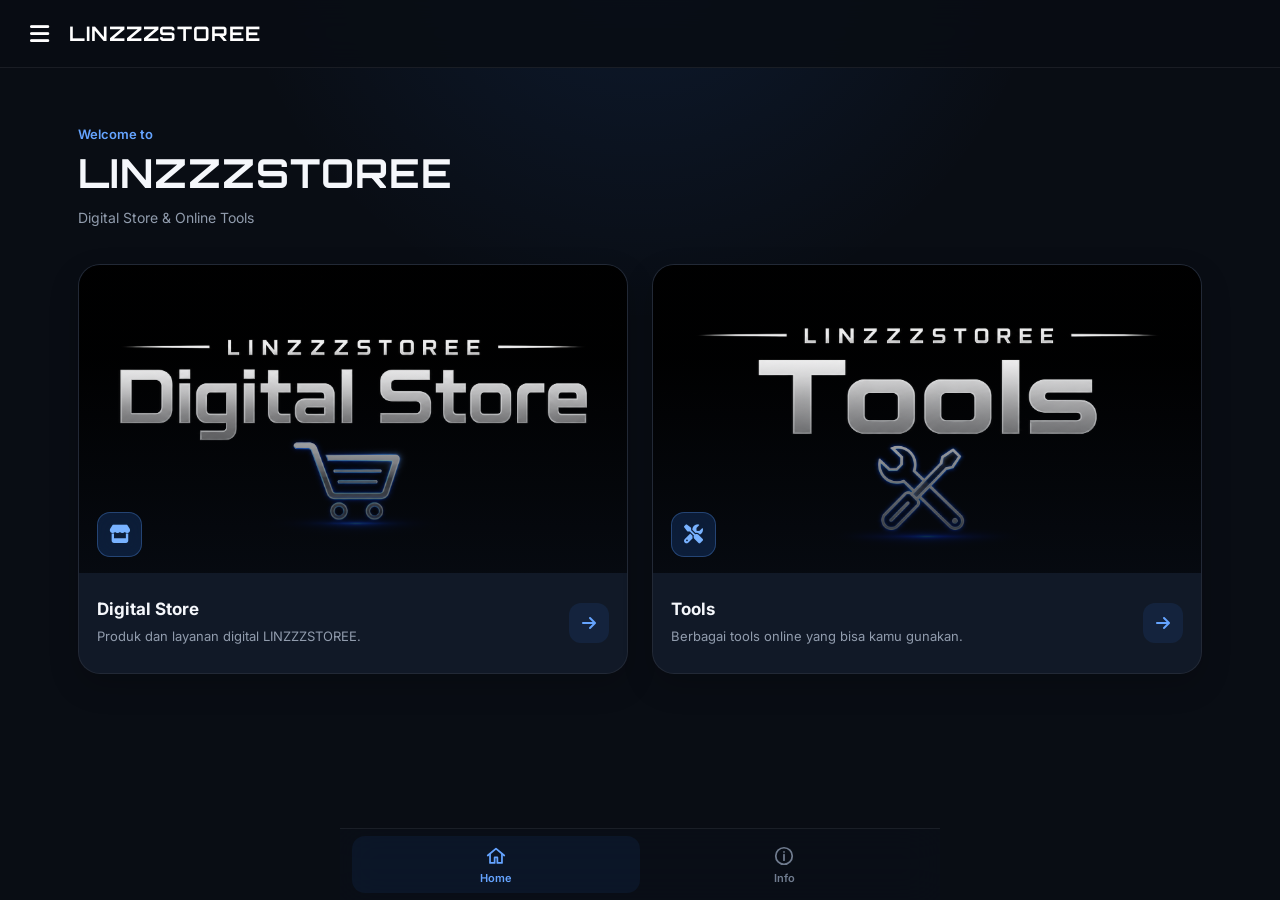
==== commit 2078e387: "Update index.html" ====
--- a/index.html
+++ b/index.html
@@ -1,5 +1,6 @@
 <!DOCTYPE html>
 <html lang="id">
+
 <head>
     <meta charset="UTF-8">
 
@@ -15,7 +16,7 @@
 
     <title>LINZZZSTOREE</title>
 
-    <!-- FONT -->
+    <!-- GOOGLE FONT -->
     <link
         rel="preconnect"
         href="https://fonts.googleapis.com"
@@ -38,6 +39,7 @@
         href="https://cdnjs.cloudflare.com/ajax/libs/font-awesome/6.5.2/css/all.min.css"
     >
 
+    <!-- CSS -->
     <link
         rel="stylesheet"
         href="assets/css/style.css"
@@ -45,7 +47,6 @@
 </head>
 
 <body>
-
 
     <!-- ================= HEADER ================= -->
 
@@ -60,7 +61,7 @@
         </button>
 
         <a
-            href="#home"
+            href="index.html"
             class="brand"
         >
             LINZZZSTOREE
@@ -69,7 +70,6 @@
     </header>
 
 
-
     <!-- ================= SIDEBAR OVERLAY ================= -->
 
     <div
@@ -78,7 +78,6 @@
     ></div>
 
 
-
     <!-- ================= SIDEBAR ================= -->
 
     <aside
@@ -95,6 +94,7 @@
             <button
                 class="close-sidebar"
                 id="closeSidebar"
+                aria-label="Tutup sidebar"
             >
                 <i class="fa-solid fa-xmark"></i>
             </button>
@@ -104,26 +104,15 @@
 
         <nav class="sidebar-menu">
 
-
             <!-- HOME -->
-
             <a
-                href="#home"
+                href="index.html"
                 class="sidebar-link active"
-                data-section="home"
-            >
-
-                <svg
-                    viewBox="0 0 24 24"
-                    aria-hidden="true"
-                >
-                    <path
-                        d="M3 11.5L12 4l9 7.5"
-                    />
-
-                    <path
-                        d="M5.5 10v9.5h5v-6h3v6h5V10"
-                    />
+            >
+
+                <svg viewBox="0 0 24 24">
+                    <path d="M3 11.5L12 4l9 7.5"/>
+                    <path d="M5.5 10v9.5h5v-6h3v6h5V10"/>
                 </svg>
 
                 <span>
@@ -133,34 +122,16 @@
             </a>
 
 
-
             <!-- INFO -->
-
             <a
-                href="#info"
+                href="pages/info.html"
                 class="sidebar-link"
-                data-section="info"
-            >
-
-                <svg
-                    viewBox="0 0 24 24"
-                    aria-hidden="true"
-                >
-
-                    <circle
-                        cx="12"
-                        cy="12"
-                        r="9"
-                    />
-
-                    <path
-                        d="M12 10.5v6"
-                    />
-
-                    <path
-                        d="M12 7.5h.01"
-                    />
-
+            >
+
+                <svg viewBox="0 0 24 24">
+                    <circle cx="12" cy="12" r="9"/>
+                    <path d="M12 10.5v6"/>
+                    <path d="M12 7.5h.01"/>
                 </svg>
 
                 <span>
@@ -169,295 +140,149 @@
 
             </a>
 
-
         </nav>
 
     </aside>
 
 
-
     <!-- ================= MAIN ================= -->
 
     <main class="main-content">
 
-
-        <!-- ================= HOME ================= -->
-
-        <section
-            class="home-section"
-            id="home"
+        <!-- WELCOME -->
+        <section class="welcome">
+
+            <span class="welcome-small">
+                Welcome to
+            </span>
+
+            <h1>
+                LINZZZSTOREE
+            </h1>
+
+            <p>
+                Digital Store & Online Tools
+            </p>
+
+        </section>
+
+
+        <!-- ================= SERVICE GRID ================= -->
+
+        <section class="service-grid">
+
+
+            <!-- DIGITAL STORE -->
+            <article
+                class="service-card"
+                data-feature="Digital Store"
+            >
+
+                <div class="card-image">
+
+                    <img
+                        src="assets/images/background/digital_store.png"
+                        alt="Digital Store"
+                    >
+
+                    <div class="image-overlay"></div>
+
+
+                    <div class="card-icon">
+                        <i class="fa-solid fa-store"></i>
+                    </div>
+
+                </div>
+
+
+                <div class="card-content">
+
+                    <div class="card-text">
+
+                        <h2>
+                            Digital Store
+                        </h2>
+
+                        <p>
+                            Produk dan layanan digital LINZZZSTOREE.
+                        </p>
+
+                    </div>
+
+
+                    <div class="card-arrow">
+                        <i class="fa-solid fa-arrow-right"></i>
+                    </div>
+
+                </div>
+
+            </article>
+
+
+            <!-- TOOLS -->
+            <article
+                class="service-card"
+                data-feature="Tools"
+            >
+
+                <div class="card-image">
+
+                    <img
+                        src="assets/images/background/tools.png"
+                        alt="Tools"
+                    >
+
+                    <div class="image-overlay"></div>
+
+
+                    <div class="card-icon">
+                        <i class="fa-solid fa-screwdriver-wrench"></i>
+                    </div>
+
+                </div>
+
+
+                <div class="card-content">
+
+                    <div class="card-text">
+
+                        <h2>
+                            Tools
+                        </h2>
+
+                        <p>
+                            Berbagai tools online yang bisa kamu gunakan.
+                        </p>
+
+                    </div>
+
+
+                    <div class="card-arrow">
+                        <i class="fa-solid fa-arrow-right"></i>
+                    </div>
+
+                </div>
+
+            </article>
+
+        </section>
+
+    </main>
+
+
+    <!-- ================= BOTTOM NAV ================= -->
+
+    <footer class="bottom-nav">
+
+        <!-- HOME -->
+        <a
+            href="index.html"
+            class="bottom-item active"
         >
 
-
-            <div class="welcome">
-
-                <span class="welcome-small">
-                    Welcome to
-                </span>
-
-                <h1>
-                    LINZZZSTOREE
-                </h1>
-
-                <p>
-                    Digital Store & Online Tools
-                </p>
-
-            </div>
-
-
-
-            <!-- CARDS -->
-
-            <div class="service-grid">
-
-
-                <!-- DIGITAL STORE -->
-
-                <article
-                    class="service-card"
-                    data-feature="Digital Store"
-                >
-
-                    <div class="card-image">
-
-                        <img
-                            src="assets/images/background/digital_store.png"
-                            alt="Digital Store"
-                        >
-
-                        <div class="image-overlay"></div>
-
-                        <div class="card-icon">
-                            <i class="fa-solid fa-store"></i>
-                        </div>
-
-                    </div>
-
-
-                    <div class="card-content">
-
-                        <div class="card-text">
-
-                            <h2>
-                                Digital Store
-                            </h2>
-
-                            <p>
-                                Produk dan layanan digital LINZZZSTOREE.
-                            </p>
-
-                        </div>
-
-
-                        <div class="card-arrow">
-
-                            <i class="fa-solid fa-arrow-right"></i>
-
-                        </div>
-
-                    </div>
-
-                </article>
-
-
-
-                <!-- TOOLS -->
-
-                <article
-                    class="service-card"
-                    data-feature="Tools"
-                >
-
-                    <div class="card-image">
-
-                        <img
-                            src="assets/images/background/tools.png"
-                            alt="Tools"
-                        >
-
-                        <div class="image-overlay"></div>
-
-                        <div class="card-icon">
-                            <i class="fa-solid fa-screwdriver-wrench"></i>
-                        </div>
-
-                    </div>
-
-
-                    <div class="card-content">
-
-                        <div class="card-text">
-
-                            <h2>
-                                Tools
-                            </h2>
-
-                            <p>
-                                Berbagai tools online yang bisa kamu gunakan.
-                            </p>
-
-                        </div>
-
-
-                        <div class="card-arrow">
-
-                            <i class="fa-solid fa-arrow-right"></i>
-
-                        </div>
-
-                    </div>
-
-                </article>
-
-
-            </div>
-
-
-        </section>
-
-
-
-        <!-- ================= INFO ================= -->
-
-        <section
-            class="info-section"
-            id="info"
-        >
-
-            <div class="section-label">
-
-                <svg
-                    viewBox="0 0 24 24"
-                    aria-hidden="true"
-                >
-
-                    <circle
-                        cx="12"
-                        cy="12"
-                        r="9"
-                    />
-
-                    <path
-                        d="M12 10.5v6"
-                    />
-
-                    <path
-                        d="M12 7.5h.01"
-                    />
-
-                </svg>
-
-                <span>
-                    Information
-                </span>
-
-            </div>
-
-
-            <div class="developer-card">
-
-
-                <div class="developer-icon">
-
-                    <svg
-                        viewBox="0 0 24 24"
-                        aria-hidden="true"
-                    >
-
-                        <path
-                            d="M8.5 9L5 12l3.5 3"
-                        />
-
-                        <path
-                            d="M15.5 9L19 12l-3.5 3"
-                        />
-
-                        <path
-                            d="M14 6l-4 12"
-                        />
-
-                    </svg>
-
-                </div>
-
-
-                <h2>
-                    Info Developer
-                </h2>
-
-
-                <div class="developer-info">
-
-
-                    <div class="info-row">
-
-                        <span class="info-name">
-                            Developer Website
-                        </span>
-
-                        <span class="info-value">
-                            Lintang Thanaka W.
-                        </span>
-
-                    </div>
-
-
-                    <div class="info-row">
-
-                        <span class="info-name">
-                            Status Website
-                        </span>
-
-                        <span class="status-online">
-
-                            <span class="status-dot"></span>
-
-                            Online
-
-                        </span>
-
-                    </div>
-
-
-                </div>
-
-
-            </div>
-
-        </section>
-
-
-    </main>
-
-
-
-    <!-- ================= BOTTOM NAV / FOOTER ================= -->
-
-    <footer class="bottom-nav">
-
-
-        <!-- HOME -->
-
-        <a
-            href="#home"
-            class="bottom-item active"
-            data-section="home"
-        >
-
-            <svg
-                viewBox="0 0 24 24"
-                aria-hidden="true"
-            >
-
-                <path
-                    d="M3 11.5L12 4l9 7.5"
-                />
-
-                <path
-                    d="M5.5 10v9.5h5v-6h3v6h5V10"
-                />
-
+            <svg viewBox="0 0 24 24">
+                <path d="M3 11.5L12 4l9 7.5"/>
+                <path d="M5.5 10v9.5h5v-6h3v6h5V10"/>
             </svg>
 
             <span>
@@ -467,34 +292,16 @@
         </a>
 
 
-
         <!-- INFO -->
-
         <a
-            href="#info"
+            href="pages/info.html"
             class="bottom-item"
-            data-section="info"
         >
 
-            <svg
-                viewBox="0 0 24 24"
-                aria-hidden="true"
-            >
-
-                <circle
-                    cx="12"
-                    cy="12"
-                    r="9"
-                />
-
-                <path
-                    d="M12 10.5v6"
-                />
-
-                <path
-                    d="M12 7.5h.01"
-                />
-
+            <svg viewBox="0 0 24 24">
+                <circle cx="12" cy="12" r="9"/>
+                <path d="M12 10.5v6"/>
+                <path d="M12 7.5h.01"/>
             </svg>
 
             <span>
@@ -503,9 +310,7 @@
 
         </a>
 
-
     </footer>
-
 
 
     <!-- ================= POPUP ================= -->
@@ -518,9 +323,7 @@
         <div class="modal">
 
             <div class="modal-icon">
-
                 <i class="fa-solid fa-code"></i>
-
             </div>
 
             <h2 id="modalTitle">
@@ -544,10 +347,9 @@
     </div>
 
 
-
-    <script
-        src="assets/js/script.js"
-    ></script>
+    <!-- JS -->
+    <script src="assets/js/script.js"></script>
 
 </body>
+
 </html>
--- a/assets/css/style.css
+++ b/assets/css/style.css
@@ -1,38 +1,57 @@
+/* ================= ROOT ================= */
+
 :root {
+
     --bg: #090d14;
-    --bg-soft: #0d131d;
+
+    --bg-secondary: #0d131d;
 
     --card: #111927;
+
     --card-hover: #151f30;
 
-    --border: rgba(255, 255, 255, 0.07);
+    --border:
+        rgba(255, 255, 255, 0.07);
 
     --blue: #3182ff;
-    --blue-light: #5ca0ff;
+
+    --blue-light: #65a4ff;
 
     --text: #f5f7fb;
+
     --text-soft: #919cad;
 
+    --green: #57dc89;
+
     --header-height: 68px;
-}
-
-
-/* RESET */
+
+    --bottom-height: 72px;
+
+}
+
+
+/* ================= RESET ================= */
 
 * {
+
     margin: 0;
+
     padding: 0;
 
     box-sizing: border-box;
+
 }
 
 
 html {
+
     scroll-behavior: smooth;
+
 }
 
 
 body {
+
     min-height: 100vh;
 
     background:
@@ -45,25 +64,58 @@
 
     color: var(--text);
 
-    font-family: "Inter", sans-serif;
+    font-family:
+        -apple-system,
+        BlinkMacSystemFont,
+        "SF Pro Display",
+        "SF Pro Text",
+        "Inter",
+        sans-serif;
 
     overflow-x: hidden;
-}
-
-
-/* HEADER */
+
+}
+
+
+/* ================= SVG ================= */
+
+svg {
+
+    width: 22px;
+
+    height: 22px;
+
+    fill: none;
+
+    stroke: currentColor;
+
+    stroke-width: 1.9;
+
+    stroke-linecap: round;
+
+    stroke-linejoin: round;
+
+}
+
+
+/* ================= HEADER ================= */
 
 .header {
+
     width: 100%;
+
     height: var(--header-height);
 
     position: fixed;
+
     top: 0;
+
     left: 0;
 
     z-index: 100;
 
     display: flex;
+
     align-items: center;
 
     padding: 0 18px;
@@ -75,15 +127,22 @@
         1px solid var(--border);
 
     backdrop-filter: blur(15px);
+
     -webkit-backdrop-filter: blur(15px);
-}
-
+
+}
+
+
+/* MENU BUTTON */
 
 .menu-btn {
+
     width: 42px;
+
     height: 42px;
 
     border: none;
+
     outline: none;
 
     background: transparent;
@@ -95,98 +154,129 @@
     font-size: 22px;
 
     display: flex;
+
+    align-items: center;
+
     justify-content: center;
-    align-items: center;
 
     cursor: pointer;
 
     transition: 0.2s;
+
 }
 
 
 .menu-btn:hover {
+
     background:
         rgba(255, 255, 255, 0.06);
-}
-
+
+}
+
+
+/* BRAND */
 
 .brand {
+
     margin-left: 9px;
 
-    font-family: "Orbitron", sans-serif;
-
-    font-size: 18px;
-    font-weight: 700;
-
-    letter-spacing: 0.9px;
-
-    color: white;
-
-    text-decoration: none;
-}
-
-
-/* SIDEBAR */
-
-.sidebar {
-    position: fixed;
-
-    top: 0;
-    left: 0;
-
-    width: 280px;
-    height: 100vh;
-
-    z-index: 300;
-
-    background: #0c111b;
-
-    border-right:
-        1px solid var(--border);
-
-    transform:
-        translateX(-105%);
-
-    transition:
-        transform 0.3s ease;
-}
-
-
-.sidebar.show {
-    transform:
-        translateX(0);
-}
-
-
-.sidebar-header {
-    height: 70px;
-
-    display: flex;
-    align-items: center;
-    justify-content: space-between;
-
-    padding: 0 20px;
-
-    border-bottom:
-        1px solid var(--border);
-}
-
-
-.sidebar-brand {
     font-family:
         "Orbitron",
         sans-serif;
 
+    font-size: 18px;
+
     font-weight: 700;
 
+    letter-spacing: 0.9px;
+
+    color: white;
+
+    text-decoration: none;
+
+}
+
+
+/* ================= SIDEBAR ================= */
+
+.sidebar {
+
+    position: fixed;
+
+    top: 0;
+
+    left: 0;
+
+    width: 280px;
+
+    height: 100vh;
+
+    z-index: 300;
+
+    background:
+        #0c111b;
+
+    border-right:
+        1px solid var(--border);
+
+    transform:
+        translateX(-105%);
+
+    transition:
+        transform 0.3s ease;
+
+}
+
+
+.sidebar.show {
+
+    transform:
+        translateX(0);
+
+}
+
+
+/* SIDEBAR HEADER */
+
+.sidebar-header {
+
+    height: 70px;
+
+    padding: 0 20px;
+
+    display: flex;
+
+    align-items: center;
+
+    justify-content: space-between;
+
+    border-bottom:
+        1px solid var(--border);
+
+}
+
+
+.sidebar-brand {
+
+    font-family:
+        "Orbitron",
+        sans-serif;
+
+    font-weight: 700;
+
     font-size: 15px;
 
     letter-spacing: 0.7px;
-}
-
+
+}
+
+
+/* SIDEBAR CLOSE */
 
 .close-sidebar {
+
     width: 38px;
+
     height: 38px;
 
     border: none;
@@ -201,22 +291,31 @@
     font-size: 18px;
 
     cursor: pointer;
-}
-
+
+}
+
+
+/* SIDEBAR MENU */
 
 .sidebar-menu {
+
     padding: 18px 14px;
+
 }
 
 
 .sidebar-link {
+
     width: 100%;
 
     display: flex;
+
     align-items: center;
 
     gap: 14px;
 
+    margin-bottom: 7px;
+
     padding: 14px 15px;
 
     border-radius: 13px;
@@ -226,30 +325,35 @@
     text-decoration: none;
 
     font-size: 14px;
+
     font-weight: 600;
 
     transition: 0.2s;
-}
-
-
-.sidebar-link i {
-    width: 22px;
-
-    text-align: center;
-
-    font-size: 17px;
+
+}
+
+
+.sidebar-link svg {
+
+    width: 21px;
+
+    height: 21px;
+
 }
 
 
 .sidebar-link:hover {
+
+    color: white;
+
     background:
         rgba(49, 130, 255, 0.08);
 
-    color: white;
 }
 
 
 .sidebar-link.active {
+
     color: white;
 
     background:
@@ -261,10 +365,14 @@
 
     border-left:
         3px solid var(--blue);
-}
-
+
+}
+
+
+/* ================= SIDEBAR OVERLAY ================= */
 
 .sidebar-overlay {
+
     position: fixed;
 
     inset: 0;
@@ -274,25 +382,31 @@
     background:
         rgba(0, 0, 0, 0.62);
 
-    backdrop-filter: blur(3px);
+    backdrop-filter:
+        blur(3px);
 
     opacity: 0;
 
     visibility: hidden;
 
     transition: 0.3s;
+
 }
 
 
 .sidebar-overlay.show {
+
     opacity: 1;
+
     visibility: visible;
-}
-
-
-/* MAIN */
+
+}
+
+
+/* ================= MAIN ================= */
 
 .main-content {
+
     width: 100%;
 
     max-width: 1180px;
@@ -302,26 +416,33 @@
     padding:
         calc(var(--header-height) + 38px)
         18px
-        50px;
-}
-
-
-/* WELCOME */
+        calc(var(--bottom-height) + 45px);
+
+}
+
+
+/* ================= WELCOME ================= */
 
 .welcome {
+
     margin-bottom: 34px;
+
 }
 
 
 .welcome-small {
+
     color: var(--blue-light);
 
     font-size: 13px;
+
     font-weight: 600;
+
 }
 
 
 .welcome h1 {
+
     margin-top: 5px;
 
     font-family:
@@ -336,10 +457,12 @@
         );
 
     letter-spacing: 1px;
+
 }
 
 
 .welcome p {
+
     margin-top: 8px;
 
     color: var(--text-soft);
@@ -347,23 +470,28 @@
     font-size: 14px;
 
     line-height: 1.7;
-}
-
-
-/* GRID */
+
+}
+
+
+/* ================= SERVICE GRID ================= */
 
 .service-grid {
+
     display: grid;
 
-    grid-template-columns: 1fr;
+    grid-template-columns:
+        1fr;
 
     gap: 20px;
-}
-
-
-/* CARD */
+
+}
+
+
+/* ================= SERVICE CARD ================= */
 
 .service-card {
+
     background: var(--card);
 
     border:
@@ -383,10 +511,12 @@
         transform 0.25s ease,
         border-color 0.25s ease,
         background 0.25s ease;
+
 }
 
 
 .service-card:hover {
+
     transform:
         translateY(-4px);
 
@@ -395,24 +525,33 @@
 
     border-color:
         rgba(49, 130, 255, 0.35);
-}
-
+
+}
+
+
+/* CARD IMAGE */
 
 .card-image {
+
     width: 100%;
 
-    aspect-ratio: 16 / 9;
+    aspect-ratio:
+        16 / 9;
 
     position: relative;
 
     overflow: hidden;
 
-    background: #111827;
+    background:
+        #111827;
+
 }
 
 
 .card-image img {
+
     width: 100%;
+
     height: 100%;
 
     object-fit: cover;
@@ -421,17 +560,23 @@
 
     transition:
         transform 0.45s ease;
+
 }
 
 
 .service-card:hover
 .card-image img {
+
     transform:
         scale(1.04);
-}
-
+
+}
+
+
+/* IMAGE OVERLAY */
 
 .image-overlay {
+
     position: absolute;
 
     inset: 0;
@@ -442,20 +587,28 @@
             rgba(7, 11, 18, 0.9),
             rgba(7, 11, 18, 0.05) 70%
         );
-}
-
+
+}
+
+
+/* CARD ICON */
 
 .card-icon {
+
     position: absolute;
 
     left: 18px;
+
     bottom: 16px;
 
     width: 45px;
+
     height: 45px;
 
     display: flex;
+
     justify-content: center;
+
     align-items: center;
 
     border-radius: 13px;
@@ -467,82 +620,463 @@
         1px solid
         rgba(92, 160, 255, 0.3);
 
-    backdrop-filter: blur(10px);
-
-    color: #78b2ff;
+    backdrop-filter:
+        blur(10px);
+
+    color:
+        #78b2ff;
 
     font-size: 19px;
-}
-
-
-/* CARD CONTENT */
+
+}
+
+
+/* ================= CARD CONTENT ================= */
 
 .card-content {
+
     min-height: 100px;
 
     padding: 18px;
 
     display: flex;
+
     align-items: center;
+
     justify-content: space-between;
 
     gap: 15px;
+
 }
 
 
 .card-text {
+
     flex: 1;
+
 }
 
 
 .card-content h2 {
+
+    margin-bottom: 7px;
+
     font-size: 17px;
 
-    margin-bottom: 7px;
 }
 
 
 .card-content p {
+
     color: var(--text-soft);
 
     font-size: 13px;
 
     line-height: 1.6;
-}
-
+
+}
+
+
+/* CARD ARROW */
 
 .card-arrow {
+
     width: 40px;
+
     height: 40px;
 
     min-width: 40px;
 
     display: flex;
+
+    align-items: center;
+
     justify-content: center;
-    align-items: center;
 
     border-radius: 12px;
 
     background:
         rgba(49, 130, 255, 0.1);
 
-    color: var(--blue-light);
+    color:
+        var(--blue-light);
 
     transition: 0.2s;
+
 }
 
 
 .service-card:hover
 .card-arrow {
-    background: var(--blue);
+
+    background:
+        var(--blue);
 
     color: white;
-}
-
-
-/* MODAL */
+
+}
+
+
+/* ================= INFO PAGE ================= */
+
+.info-page {
+
+    min-height: 100vh;
+
+}
+
+
+/* INFO HEADER */
+
+.info-header {
+
+    margin-bottom: 30px;
+
+}
+
+
+.info-header h1 {
+
+    margin-top: 5px;
+
+    font-family:
+        "Orbitron",
+        sans-serif;
+
+    font-size:
+        clamp(
+            28px,
+            8vw,
+            42px
+        );
+
+    letter-spacing: 1px;
+
+}
+
+
+.info-header p {
+
+    margin-top: 8px;
+
+    color:
+        var(--text-soft);
+
+    font-size: 14px;
+
+    line-height: 1.7;
+
+}
+
+
+/* ================= DEVELOPER CARD ================= */
+
+.developer-card {
+
+    position: relative;
+
+    overflow: hidden;
+
+    padding: 22px;
+
+    border-radius: 20px;
+
+    background:
+        linear-gradient(
+            145deg,
+            #111a28,
+            #0d141f
+        );
+
+    border:
+        1px solid
+        rgba(255, 255, 255, 0.08);
+
+    box-shadow:
+        0 15px 40px
+        rgba(0, 0, 0, 0.22);
+
+}
+
+
+/* BLUE GLOW */
+
+.developer-card::before {
+
+    content: "";
+
+    position: absolute;
+
+    top: -80px;
+
+    right: -70px;
+
+    width: 170px;
+
+    height: 170px;
+
+    border-radius: 50%;
+
+    background:
+        rgba(49, 130, 255, 0.08);
+
+    filter:
+        blur(5px);
+
+}
+
+
+/* DEVELOPER ICON */
+
+.developer-icon {
+
+    width: 48px;
+
+    height: 48px;
+
+    margin-bottom: 17px;
+
+    display: flex;
+
+    justify-content: center;
+
+    align-items: center;
+
+    border-radius: 14px;
+
+    background:
+        rgba(49, 130, 255, 0.12);
+
+    border:
+        1px solid
+        rgba(49, 130, 255, 0.25);
+
+    color:
+        var(--blue-light);
+
+}
+
+
+.developer-icon svg {
+
+    width: 24px;
+
+    height: 24px;
+
+}
+
+
+/* INFO DEVELOPER TITLE */
+
+.developer-card h2 {
+
+    margin-bottom: 20px;
+
+    font-family:
+        "Orbitron",
+        sans-serif;
+
+    font-size: 18px;
+
+    letter-spacing: 0.6px;
+
+}
+
+
+/* DEVELOPER INFO */
+
+.developer-info {
+
+    display: flex;
+
+    flex-direction: column;
+
+}
+
+
+.info-row {
+
+    display: flex;
+
+    justify-content: space-between;
+
+    align-items: center;
+
+    gap: 20px;
+
+    padding: 15px 0;
+
+    border-top:
+        1px solid
+        rgba(255, 255, 255, 0.06);
+
+}
+
+
+.info-name {
+
+    color:
+        var(--text-soft);
+
+    font-size: 13px;
+
+}
+
+
+.info-value {
+
+    color: white;
+
+    font-size: 13px;
+
+    font-weight: 600;
+
+    text-align: right;
+
+}
+
+
+/* ================= STATUS ONLINE ================= */
+
+.status-online {
+
+    display: flex;
+
+    align-items: center;
+
+    gap: 7px;
+
+    color:
+        #79e6a0;
+
+    font-size: 13px;
+
+    font-weight: 600;
+
+}
+
+
+.status-dot {
+
+    width: 7px;
+
+    height: 7px;
+
+    border-radius: 50%;
+
+    background:
+        var(--green);
+
+    box-shadow:
+        0 0 10px
+        rgba(87, 220, 137, 0.7);
+
+}
+
+
+/* ================= BOTTOM NAV ================= */
+
+.bottom-nav {
+
+    position: fixed;
+
+    z-index: 150;
+
+    left: 50%;
+
+    bottom: 0;
+
+    transform:
+        translateX(-50%);
+
+    width: 100%;
+
+    max-width: 600px;
+
+    min-height:
+        var(--bottom-height);
+
+    display: grid;
+
+    grid-template-columns:
+        repeat(2, 1fr);
+
+    padding:
+        7px
+        12px
+        max(
+            7px,
+            env(safe-area-inset-bottom)
+        );
+
+    background:
+        rgba(10, 15, 23, 0.92);
+
+    border-top:
+        1px solid
+        rgba(255, 255, 255, 0.07);
+
+    backdrop-filter:
+        blur(18px);
+
+    -webkit-backdrop-filter:
+        blur(18px);
+
+}
+
+
+.bottom-item {
+
+    display: flex;
+
+    flex-direction: column;
+
+    align-items: center;
+
+    justify-content: center;
+
+    gap: 4px;
+
+    border-radius: 13px;
+
+    color:
+        #707c8f;
+
+    text-decoration: none;
+
+    font-size: 11px;
+
+    font-weight: 600;
+
+    transition: 0.2s;
+
+}
+
+
+.bottom-item svg {
+
+    width: 22px;
+
+    height: 22px;
+
+}
+
+
+.bottom-item.active {
+
+    color:
+        var(--blue-light);
+
+    background:
+        rgba(49, 130, 255, 0.07);
+
+}
+
+
+/* ================= MODAL ================= */
 
 .modal-wrapper {
+
     position: fixed;
 
     inset: 0;
@@ -550,7 +1084,9 @@
     z-index: 500;
 
     display: flex;
+
     align-items: center;
+
     justify-content: center;
 
     padding: 20px;
@@ -558,30 +1094,43 @@
     background:
         rgba(0, 0, 0, 0.72);
 
-    backdrop-filter: blur(6px);
+    backdrop-filter:
+        blur(6px);
 
     opacity: 0;
 
     visibility: hidden;
 
     transition: 0.25s;
+
 }
 
 
 .modal-wrapper.show {
+
     opacity: 1;
+
     visibility: visible;
-}
-
+
+}
+
+
+/* MODAL BOX */
 
 .modal {
+
     width: 100%;
 
     max-width: 360px;
 
+    padding:
+        30px
+        22px
+        22px;
+
     text-align: center;
 
-    padding: 30px 22px 22px;
+    border-radius: 22px;
 
     background:
         linear-gradient(
@@ -594,33 +1143,44 @@
         1px solid
         rgba(255, 255, 255, 0.08);
 
-    border-radius: 22px;
-
     box-shadow:
         0 30px 80px
         rgba(0, 0, 0, 0.55);
 
-    transform: scale(0.9);
-
-    transition: 0.25s;
+    transform:
+        scale(0.9);
+
+    transition:
+        0.25s;
+
 }
 
 
 .modal-wrapper.show
 .modal {
-    transform: scale(1);
-}
-
+
+    transform:
+        scale(1);
+
+}
+
+
+/* MODAL ICON */
 
 .modal-icon {
+
     width: 65px;
+
     height: 65px;
 
     margin:
-        0 auto 18px;
+        0 auto
+        18px;
 
     display: flex;
+
     align-items: center;
+
     justify-content: center;
 
     border-radius: 18px;
@@ -636,26 +1196,35 @@
         var(--blue-light);
 
     font-size: 27px;
+
 }
 
 
 .modal h2 {
+
+    margin-bottom: 10px;
+
     font-size: 20px;
 
-    margin-bottom: 10px;
 }
 
 
 .modal p {
-    color: var(--text-soft);
+
+    color:
+        var(--text-soft);
 
     font-size: 13px;
 
     line-height: 1.7;
-}
-
+
+}
+
+
+/* MODAL BUTTON */
 
 .modal-button {
+
     width: 100%;
 
     margin-top: 22px;
@@ -675,39 +1244,30 @@
 
     color: white;
 
-    font-family:
-        "Inter",
-        sans-serif;
+    font-family: inherit;
 
     font-weight: 600;
 
     cursor: pointer;
 
-    transition: 0.2s;
-}
-
-
-.modal-button:hover {
-    transform:
-        translateY(-1px);
-
-    box-shadow:
-        0 8px 25px
-        rgba(49, 130, 255, 0.25);
-}
-
-
-/* TABLET */
+}
+
+
+/* ================= TABLET ================= */
 
 @media (min-width: 700px) {
 
     .main-content {
+
         padding-left: 28px;
+
         padding-right: 28px;
+
     }
 
 
     .service-grid {
+
         grid-template-columns:
             repeat(
                 2,
@@ -715,31 +1275,45 @@
             );
 
         gap: 24px;
+
     }
 
 
     .brand {
+
         font-size: 20px;
+
     }
 
-}
-
-
-/* DESKTOP */
+
+    .developer-card {
+
+        max-width: 650px;
+
+    }
+
+}
+
+
+/* ================= DESKTOP ================= */
 
 @media (min-width: 1100px) {
 
     .main-content {
+
         padding-top:
             calc(
                 var(--header-height)
                 + 55px
             );
+
     }
 
 
     .service-card {
+
         border-radius: 22px;
+
     }
 
-  }
+}
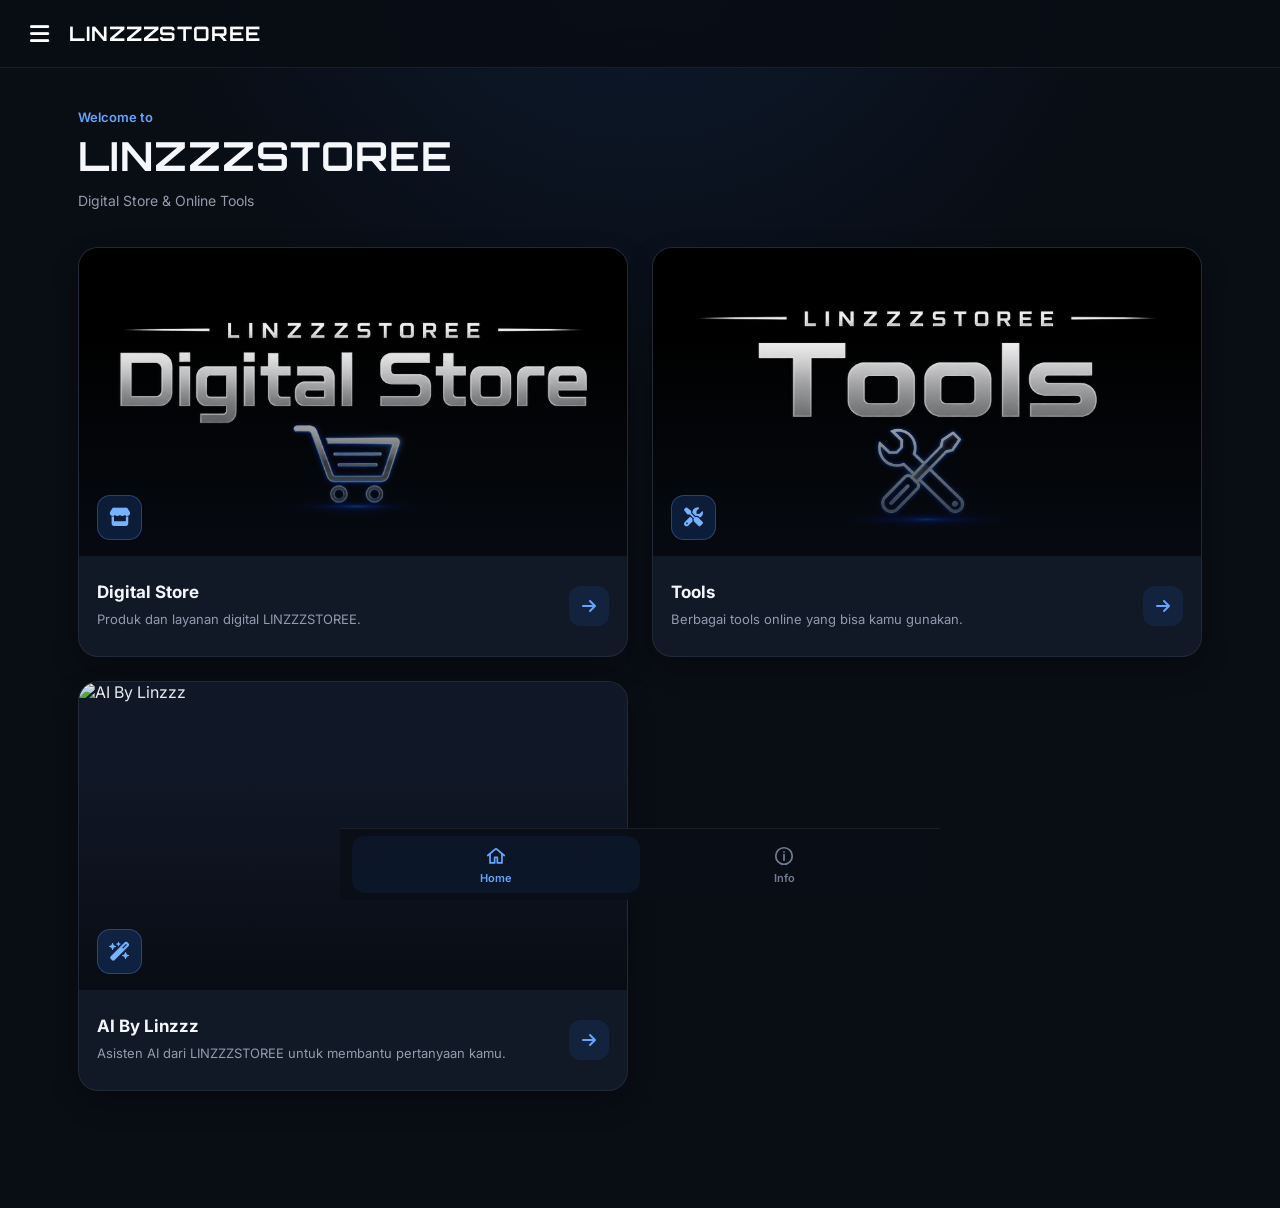
==== commit 9db358a3: "Add files via upload" ====
--- a/index.html
+++ b/index.html
@@ -1,355 +1,164 @@
 <!DOCTYPE html>
 <html lang="id">
-
 <head>
     <meta charset="UTF-8">
-
-    <meta
-        name="viewport"
-        content="width=device-width, initial-scale=1.0"
-    >
-
-    <meta
-        name="theme-color"
-        content="#090d14"
-    >
-
+    <meta name="viewport" content="width=device-width, initial-scale=1.0">
+    <meta name="theme-color" content="#090d14">
     <title>LINZZZSTOREE</title>
 
-    <!-- GOOGLE FONT -->
-    <link
-        rel="preconnect"
-        href="https://fonts.googleapis.com"
-    >
-
-    <link
-        rel="preconnect"
-        href="https://fonts.gstatic.com"
-        crossorigin
-    >
-
-    <link
-        href="https://fonts.googleapis.com/css2?family=Inter:wght@400;500;600;700&family=Orbitron:wght@600;700;800&display=swap"
-        rel="stylesheet"
-    >
-
-    <!-- FONT AWESOME -->
-    <link
-        rel="stylesheet"
-        href="https://cdnjs.cloudflare.com/ajax/libs/font-awesome/6.5.2/css/all.min.css"
-    >
-
-    <!-- CSS -->
-    <link
-        rel="stylesheet"
-        href="assets/css/style.css"
-    >
+    <link rel="preconnect" href="https://fonts.googleapis.com">
+    <link rel="preconnect" href="https://fonts.gstatic.com" crossorigin>
+    <link href="https://fonts.googleapis.com/css2?family=Inter:wght@400;500;600;700&family=Orbitron:wght@600;700;800&display=swap" rel="stylesheet">
+    <link rel="stylesheet" href="https://cdnjs.cloudflare.com/ajax/libs/font-awesome/6.5.2/css/all.min.css">
+    <link rel="stylesheet" href="assets/css/style.css">
 </head>
 
 <body>
 
-    <!-- ================= HEADER ================= -->
+<header class="header">
+    <button class="menu-btn" id="menuBtn" aria-label="Buka sidebar">
+        <i class="fa-solid fa-bars"></i>
+    </button>
 
-    <header class="header">
+    <a href="index.html" class="brand">LINZZZSTOREE</a>
+</header>
 
-        <button
-            class="menu-btn"
-            id="menuBtn"
-            aria-label="Buka sidebar"
-        >
-            <i class="fa-solid fa-bars"></i>
+<div class="sidebar-overlay" id="sidebarOverlay"></div>
+
+<aside class="sidebar" id="sidebar">
+    <div class="sidebar-header">
+        <span class="sidebar-brand">LINZZZSTOREE</span>
+
+        <button class="close-sidebar" id="closeSidebar" aria-label="Tutup sidebar">
+            <i class="fa-solid fa-xmark"></i>
         </button>
+    </div>
 
-        <a
-            href="index.html"
-            class="brand"
-        >
-            LINZZZSTOREE
-        </a>
-
-    </header>
-
-
-    <!-- ================= SIDEBAR OVERLAY ================= -->
-
-    <div
-        class="sidebar-overlay"
-        id="sidebarOverlay"
-    ></div>
-
-
-    <!-- ================= SIDEBAR ================= -->
-
-    <aside
-        class="sidebar"
-        id="sidebar"
-    >
-
-        <div class="sidebar-header">
-
-            <span class="sidebar-brand">
-                LINZZZSTOREE
-            </span>
-
-            <button
-                class="close-sidebar"
-                id="closeSidebar"
-                aria-label="Tutup sidebar"
-            >
-                <i class="fa-solid fa-xmark"></i>
-            </button>
-
-        </div>
-
-
-        <nav class="sidebar-menu">
-
-            <!-- HOME -->
-            <a
-                href="index.html"
-                class="sidebar-link active"
-            >
-
-                <svg viewBox="0 0 24 24">
-                    <path d="M3 11.5L12 4l9 7.5"/>
-                    <path d="M5.5 10v9.5h5v-6h3v6h5V10"/>
-                </svg>
-
-                <span>
-                    Home
-                </span>
-
-            </a>
-
-
-            <!-- INFO -->
-            <a
-                href="pages/info.html"
-                class="sidebar-link"
-            >
-
-                <svg viewBox="0 0 24 24">
-                    <circle cx="12" cy="12" r="9"/>
-                    <path d="M12 10.5v6"/>
-                    <path d="M12 7.5h.01"/>
-                </svg>
-
-                <span>
-                    Info
-                </span>
-
-            </a>
-
-        </nav>
-
-    </aside>
-
-
-    <!-- ================= MAIN ================= -->
-
-    <main class="main-content">
-
-        <!-- WELCOME -->
-        <section class="welcome">
-
-            <span class="welcome-small">
-                Welcome to
-            </span>
-
-            <h1>
-                LINZZZSTOREE
-            </h1>
-
-            <p>
-                Digital Store & Online Tools
-            </p>
-
-        </section>
-
-
-        <!-- ================= SERVICE GRID ================= -->
-
-        <section class="service-grid">
-
-
-            <!-- DIGITAL STORE -->
-            <article
-                class="service-card"
-                data-feature="Digital Store"
-            >
-
-                <div class="card-image">
-
-                    <img
-                        src="assets/images/background/digital_store.png"
-                        alt="Digital Store"
-                    >
-
-                    <div class="image-overlay"></div>
-
-
-                    <div class="card-icon">
-                        <i class="fa-solid fa-store"></i>
-                    </div>
-
-                </div>
-
-
-                <div class="card-content">
-
-                    <div class="card-text">
-
-                        <h2>
-                            Digital Store
-                        </h2>
-
-                        <p>
-                            Produk dan layanan digital LINZZZSTOREE.
-                        </p>
-
-                    </div>
-
-
-                    <div class="card-arrow">
-                        <i class="fa-solid fa-arrow-right"></i>
-                    </div>
-
-                </div>
-
-            </article>
-
-
-            <!-- TOOLS -->
-            <article
-                class="service-card"
-                data-feature="Tools"
-            >
-
-                <div class="card-image">
-
-                    <img
-                        src="assets/images/background/tools.png"
-                        alt="Tools"
-                    >
-
-                    <div class="image-overlay"></div>
-
-
-                    <div class="card-icon">
-                        <i class="fa-solid fa-screwdriver-wrench"></i>
-                    </div>
-
-                </div>
-
-
-                <div class="card-content">
-
-                    <div class="card-text">
-
-                        <h2>
-                            Tools
-                        </h2>
-
-                        <p>
-                            Berbagai tools online yang bisa kamu gunakan.
-                        </p>
-
-                    </div>
-
-
-                    <div class="card-arrow">
-                        <i class="fa-solid fa-arrow-right"></i>
-                    </div>
-
-                </div>
-
-            </article>
-
-        </section>
-
-    </main>
-
-
-    <!-- ================= BOTTOM NAV ================= -->
-
-    <footer class="bottom-nav">
-
-        <!-- HOME -->
-        <a
-            href="index.html"
-            class="bottom-item active"
-        >
-
+    <nav class="sidebar-menu">
+        <a href="index.html" class="sidebar-link active">
             <svg viewBox="0 0 24 24">
                 <path d="M3 11.5L12 4l9 7.5"/>
                 <path d="M5.5 10v9.5h5v-6h3v6h5V10"/>
             </svg>
-
-            <span>
-                Home
-            </span>
-
+            <span>Home</span>
         </a>
 
-
-        <!-- INFO -->
-        <a
-            href="pages/info.html"
-            class="bottom-item"
-        >
-
+        <a href="pages/info.html" class="sidebar-link">
             <svg viewBox="0 0 24 24">
                 <circle cx="12" cy="12" r="9"/>
                 <path d="M12 10.5v6"/>
                 <path d="M12 7.5h.01"/>
             </svg>
+            <span>Info</span>
+        </a>
+    </nav>
+</aside>
 
-            <span>
-                Info
-            </span>
+<main class="main-content">
+    <section class="welcome">
+        <span class="welcome-small">Welcome to</span>
+        <h1>LINZZZSTOREE</h1>
+        <p>Digital Store & Online Tools</p>
+    </section>
 
-        </a>
+    <section class="service-grid">
+        <article class="service-card" data-link="pages/digital_store.html">
+            <div class="card-image">
+                <img src="assets/images/background/digital_store.png" alt="Digital Store">
+                <div class="image-overlay"></div>
 
-    </footer>
-
-
-    <!-- ================= POPUP ================= -->
-
-    <div
-        class="modal-wrapper"
-        id="modalWrapper"
-    >
-
-        <div class="modal">
-
-            <div class="modal-icon">
-                <i class="fa-solid fa-code"></i>
+                <div class="card-icon">
+                    <i class="fa-solid fa-store"></i>
+                </div>
             </div>
 
-            <h2 id="modalTitle">
-                Sedang Dibuat
-            </h2>
+            <div class="card-content">
+                <div class="card-text">
+                    <h2>Digital Store</h2>
+                    <p>Produk dan layanan digital LINZZZSTOREE.</p>
+                </div>
 
-            <p>
-                Fitur ini sedang dalam tahap pengembangan.
-                Tunggu update selanjutnya.
-            </p>
+                <div class="card-arrow">
+                    <i class="fa-solid fa-arrow-right"></i>
+                </div>
+            </div>
+        </article>
 
-            <button
-                class="modal-button"
-                id="modalClose"
-            >
-                Oke
-            </button>
+        <article class="service-card" data-feature="Tools">
+            <div class="card-image">
+                <img src="assets/images/background/tools.png" alt="Tools">
+                <div class="image-overlay"></div>
 
+                <div class="card-icon">
+                    <i class="fa-solid fa-screwdriver-wrench"></i>
+                </div>
+            </div>
+
+            <div class="card-content">
+                <div class="card-text">
+                    <h2>Tools</h2>
+                    <p>Berbagai tools online yang bisa kamu gunakan.</p>
+                </div>
+
+                <div class="card-arrow">
+                    <i class="fa-solid fa-arrow-right"></i>
+                </div>
+            </div>
+        </article>
+
+        <article class="service-card" data-link="pages/ai_linzzz.html">
+            <div class="card-image">
+                <img src="assets/images/background/ai_linzzz.png" alt="AI By Linzzz">
+                <div class="image-overlay"></div>
+                <div class="card-icon"><i class="fa-solid fa-wand-magic-sparkles"></i></div>
+            </div>
+            <div class="card-content">
+                <div class="card-text">
+                    <h2>AI By Linzzz</h2>
+                    <p>Asisten AI dari LINZZZSTOREE untuk membantu pertanyaan kamu.</p>
+                </div>
+                <div class="card-arrow"><i class="fa-solid fa-arrow-right"></i></div>
+            </div>
+        </article>
+    </section>
+</main>
+
+<footer class="bottom-nav">
+    <a href="index.html" class="bottom-item active">
+        <svg viewBox="0 0 24 24">
+            <path d="M3 11.5L12 4l9 7.5"/>
+            <path d="M5.5 10v9.5h5v-6h3v6h5V10"/>
+        </svg>
+        <span>Home</span>
+    </a>
+
+    <a href="pages/info.html" class="bottom-item">
+        <svg viewBox="0 0 24 24">
+            <circle cx="12" cy="12" r="9"/>
+            <path d="M12 10.5v6"/>
+            <path d="M12 7.5h.01"/>
+        </svg>
+        <span>Info</span>
+    </a>
+</footer>
+
+<div class="modal-wrapper" id="modalWrapper">
+    <div class="modal">
+        <div class="modal-icon">
+            <i class="fa-solid fa-code"></i>
         </div>
 
+        <h2 id="modalTitle">Sedang Dibuat</h2>
+
+        <p>
+            Fitur ini sedang dalam tahap pengembangan.
+            Tunggu update selanjutnya.
+        </p>
+
+        <button class="modal-button" id="modalClose">Oke</button>
     </div>
+</div>
 
-
-    <!-- JS -->
-    <script src="assets/js/script.js"></script>
-
+<script src="assets/js/script.js"></script>
 </body>
-
 </html>
--- a/assets/css/style.css
+++ b/assets/css/style.css
@@ -1,69 +1,33 @@
-/* ================= ROOT ================= */
-
 :root {
-
     --bg: #090d14;
-
-    --bg-secondary: #0d131d;
-
     --card: #111927;
-
     --card-hover: #151f30;
-
-    --border:
-        rgba(255, 255, 255, 0.07);
-
+    --border: rgba(255, 255, 255, 0.07);
     --blue: #3182ff;
-
     --blue-light: #65a4ff;
-
     --text: #f5f7fb;
-
     --text-soft: #919cad;
-
     --green: #57dc89;
-
     --header-height: 68px;
-
     --bottom-height: 72px;
-
-}
-
-
-/* ================= RESET ================= */
+}
 
 * {
-
     margin: 0;
-
     padding: 0;
-
     box-sizing: border-box;
-
-}
-
+}
 
 html {
-
     scroll-behavior: smooth;
-
-}
-
+}
 
 body {
-
     min-height: 100vh;
-
     background:
-        radial-gradient(
-            circle at 50% -10%,
-            rgba(49, 130, 255, 0.12),
-            transparent 35%
-        ),
+        radial-gradient(circle at 50% -10%, rgba(49, 130, 255, 0.12), transparent 35%),
         var(--bg);
-
     color: var(--text);
-
     font-family:
         -apple-system,
         BlinkMacSystemFont,
@@ -71,1249 +35,534 @@
         "SF Pro Text",
         "Inter",
         sans-serif;
-
     overflow-x: hidden;
-
-}
-
-
-/* ================= SVG ================= */
+}
 
 svg {
-
     width: 22px;
-
     height: 22px;
-
     fill: none;
-
     stroke: currentColor;
-
     stroke-width: 1.9;
-
     stroke-linecap: round;
-
     stroke-linejoin: round;
-
-}
-
-
-/* ================= HEADER ================= */
+}
 
 .header {
-
-    width: 100%;
-
+    width: 100%;
     height: var(--header-height);
-
     position: fixed;
-
     top: 0;
-
     left: 0;
-
     z-index: 100;
-
-    display: flex;
-
-    align-items: center;
-
+    display: flex;
+    align-items: center;
     padding: 0 18px;
-
-    background:
-        rgba(9, 13, 20, 0.88);
-
-    border-bottom:
-        1px solid var(--border);
-
+    background: rgba(9, 13, 20, 0.88);
+    border-bottom: 1px solid var(--border);
     backdrop-filter: blur(15px);
-
     -webkit-backdrop-filter: blur(15px);
-
-}
-
-
-/* MENU BUTTON */
+}
 
 .menu-btn {
-
     width: 42px;
-
     height: 42px;
-
     border: none;
-
     outline: none;
-
     background: transparent;
-
-    color: white;
-
+    color: white;
     border-radius: 12px;
-
     font-size: 22px;
-
-    display: flex;
-
-    align-items: center;
-
-    justify-content: center;
-
+    display: flex;
+    align-items: center;
+    justify-content: center;
     cursor: pointer;
-
-    transition: 0.2s;
-
-}
-
+}
 
 .menu-btn:hover {
-
-    background:
-        rgba(255, 255, 255, 0.06);
-
-}
-
-
-/* BRAND */
+    background: rgba(255, 255, 255, 0.06);
+}
 
 .brand {
-
     margin-left: 9px;
-
-    font-family:
-        "Orbitron",
-        sans-serif;
-
+    font-family: "Orbitron", sans-serif;
     font-size: 18px;
-
     font-weight: 700;
-
     letter-spacing: 0.9px;
-
-    color: white;
-
+    color: white;
     text-decoration: none;
-
-}
-
-
-/* ================= SIDEBAR ================= */
+}
 
 .sidebar {
-
     position: fixed;
-
     top: 0;
-
     left: 0;
-
     width: 280px;
-
     height: 100vh;
-
     z-index: 300;
-
-    background:
-        #0c111b;
-
-    border-right:
-        1px solid var(--border);
-
-    transform:
-        translateX(-105%);
-
-    transition:
-        transform 0.3s ease;
-
-}
-
+    background: #0c111b;
+    border-right: 1px solid var(--border);
+    transform: translateX(-105%);
+    transition: transform 0.3s ease;
+}
 
 .sidebar.show {
-
-    transform:
-        translateX(0);
-
-}
-
-
-/* SIDEBAR HEADER */
+    transform: translateX(0);
+}
 
 .sidebar-header {
-
     height: 70px;
-
     padding: 0 20px;
-
-    display: flex;
-
-    align-items: center;
-
+    display: flex;
+    align-items: center;
     justify-content: space-between;
-
-    border-bottom:
-        1px solid var(--border);
-
-}
-
+    border-bottom: 1px solid var(--border);
+}
 
 .sidebar-brand {
-
-    font-family:
-        "Orbitron",
-        sans-serif;
-
+    font-family: "Orbitron", sans-serif;
     font-weight: 700;
-
     font-size: 15px;
-
     letter-spacing: 0.7px;
-
-}
-
-
-/* SIDEBAR CLOSE */
+}
 
 .close-sidebar {
-
     width: 38px;
-
     height: 38px;
-
     border: none;
-
     border-radius: 10px;
-
-    background:
-        rgba(255, 255, 255, 0.05);
-
-    color: white;
-
+    background: rgba(255, 255, 255, 0.05);
+    color: white;
     font-size: 18px;
-
     cursor: pointer;
-
-}
-
-
-/* SIDEBAR MENU */
+}
 
 .sidebar-menu {
-
     padding: 18px 14px;
-
-}
-
+}
 
 .sidebar-link {
-
-    width: 100%;
-
-    display: flex;
-
-    align-items: center;
-
+    width: 100%;
+    display: flex;
+    align-items: center;
     gap: 14px;
-
     margin-bottom: 7px;
-
     padding: 14px 15px;
-
     border-radius: 13px;
-
     color: var(--text-soft);
-
     text-decoration: none;
-
     font-size: 14px;
-
     font-weight: 600;
-
-    transition: 0.2s;
-
-}
-
+}
 
 .sidebar-link svg {
-
     width: 21px;
-
     height: 21px;
-
-}
-
+}
 
 .sidebar-link:hover {
-
-    color: white;
-
-    background:
-        rgba(49, 130, 255, 0.08);
-
-}
-
+    color: white;
+    background: rgba(49, 130, 255, 0.08);
+}
 
 .sidebar-link.active {
-
-    color: white;
-
-    background:
-        linear-gradient(
-            90deg,
-            rgba(49, 130, 255, 0.18),
-            rgba(49, 130, 255, 0.03)
-        );
-
-    border-left:
-        3px solid var(--blue);
-
-}
-
-
-/* ================= SIDEBAR OVERLAY ================= */
+    color: white;
+    background: linear-gradient(90deg, rgba(49, 130, 255, 0.18), rgba(49, 130, 255, 0.03));
+    border-left: 3px solid var(--blue);
+}
 
 .sidebar-overlay {
-
     position: fixed;
-
     inset: 0;
-
     z-index: 250;
-
-    background:
-        rgba(0, 0, 0, 0.62);
-
-    backdrop-filter:
-        blur(3px);
-
+    background: rgba(0, 0, 0, 0.62);
+    backdrop-filter: blur(3px);
     opacity: 0;
-
     visibility: hidden;
-
     transition: 0.3s;
-
-}
-
+}
 
 .sidebar-overlay.show {
-
     opacity: 1;
-
     visibility: visible;
-
-}
-
-
-/* ================= MAIN ================= */
+}
 
 .main-content {
-
-    width: 100%;
-
+    width: 100%;
     max-width: 1180px;
-
     margin: 0 auto;
-
     padding:
         calc(var(--header-height) + 38px)
         18px
         calc(var(--bottom-height) + 45px);
-
-}
-
-
-/* ================= WELCOME ================= */
+}
 
 .welcome {
-
     margin-bottom: 34px;
-
-}
-
+}
 
 .welcome-small {
-
     color: var(--blue-light);
-
     font-size: 13px;
-
     font-weight: 600;
-
-}
-
+}
 
 .welcome h1 {
-
     margin-top: 5px;
-
-    font-family:
-        "Orbitron",
-        sans-serif;
-
-    font-size:
-        clamp(
-            25px,
-            7vw,
-            40px
-        );
-
+    font-family: "Orbitron", sans-serif;
+    font-size: clamp(25px, 7vw, 40px);
     letter-spacing: 1px;
-
-}
-
+}
 
 .welcome p {
-
     margin-top: 8px;
-
     color: var(--text-soft);
-
     font-size: 14px;
-
     line-height: 1.7;
-
-}
-
-
-/* ================= SERVICE GRID ================= */
+}
 
 .service-grid {
-
     display: grid;
-
-    grid-template-columns:
-        1fr;
-
+    grid-template-columns: 1fr;
     gap: 20px;
-
-}
-
-
-/* ================= SERVICE CARD ================= */
+}
 
 .service-card {
-
     background: var(--card);
-
-    border:
-        1px solid var(--border);
-
+    border: 1px solid var(--border);
     border-radius: 20px;
-
     overflow: hidden;
-
     cursor: pointer;
-
-    box-shadow:
-        0 12px 30px
-        rgba(0, 0, 0, 0.18);
-
+    box-shadow: 0 12px 30px rgba(0, 0, 0, 0.18);
     transition:
         transform 0.25s ease,
         border-color 0.25s ease,
         background 0.25s ease;
-
-}
-
+}
 
 .service-card:hover {
-
-    transform:
-        translateY(-4px);
-
-    background:
-        var(--card-hover);
-
-    border-color:
-        rgba(49, 130, 255, 0.35);
-
-}
-
-
-/* CARD IMAGE */
+    transform: translateY(-4px);
+    background: var(--card-hover);
+    border-color: rgba(49, 130, 255, 0.35);
+}
 
 .card-image {
-
-    width: 100%;
-
-    aspect-ratio:
-        16 / 9;
-
+    width: 100%;
+    aspect-ratio: 16 / 9;
     position: relative;
-
     overflow: hidden;
-
-    background:
-        #111827;
-
-}
-
+    background: #111827;
+}
 
 .card-image img {
-
-    width: 100%;
-
+    width: 100%;
     height: 100%;
-
     object-fit: cover;
-
     display: block;
-
-    transition:
-        transform 0.45s ease;
-
-}
-
-
-.service-card:hover
-.card-image img {
-
-    transform:
-        scale(1.04);
-
-}
-
-
-/* IMAGE OVERLAY */
+    transition: transform 0.45s ease;
+}
+
+.service-card:hover .card-image img {
+    transform: scale(1.04);
+}
 
 .image-overlay {
-
     position: absolute;
-
     inset: 0;
-
-    background:
-        linear-gradient(
-            to top,
-            rgba(7, 11, 18, 0.9),
-            rgba(7, 11, 18, 0.05) 70%
-        );
-
-}
-
-
-/* CARD ICON */
+    background: linear-gradient(to top, rgba(7, 11, 18, 0.9), rgba(7, 11, 18, 0.05) 70%);
+}
 
 .card-icon {
-
     position: absolute;
-
     left: 18px;
-
     bottom: 16px;
-
     width: 45px;
-
     height: 45px;
-
-    display: flex;
-
-    justify-content: center;
-
-    align-items: center;
-
+    display: flex;
+    justify-content: center;
+    align-items: center;
     border-radius: 13px;
-
-    background:
-        rgba(49, 130, 255, 0.18);
-
-    border:
-        1px solid
-        rgba(92, 160, 255, 0.3);
-
-    backdrop-filter:
-        blur(10px);
-
-    color:
-        #78b2ff;
-
+    background: rgba(49, 130, 255, 0.18);
+    border: 1px solid rgba(92, 160, 255, 0.3);
+    backdrop-filter: blur(10px);
+    color: #78b2ff;
     font-size: 19px;
-
-}
-
-
-/* ================= CARD CONTENT ================= */
+}
 
 .card-content {
-
     min-height: 100px;
-
     padding: 18px;
-
-    display: flex;
-
-    align-items: center;
-
+    display: flex;
+    align-items: center;
     justify-content: space-between;
-
     gap: 15px;
-
-}
-
+}
 
 .card-text {
-
     flex: 1;
-
-}
-
+}
 
 .card-content h2 {
-
     margin-bottom: 7px;
-
     font-size: 17px;
-
-}
-
+}
 
 .card-content p {
-
     color: var(--text-soft);
-
     font-size: 13px;
-
     line-height: 1.6;
-
-}
-
-
-/* CARD ARROW */
+}
 
 .card-arrow {
-
     width: 40px;
-
     height: 40px;
-
     min-width: 40px;
-
-    display: flex;
-
-    align-items: center;
-
-    justify-content: center;
-
+    display: flex;
+    align-items: center;
+    justify-content: center;
     border-radius: 12px;
-
-    background:
-        rgba(49, 130, 255, 0.1);
-
-    color:
-        var(--blue-light);
-
-    transition: 0.2s;
-
-}
-
-
-.service-card:hover
-.card-arrow {
-
-    background:
-        var(--blue);
-
-    color: white;
-
-}
-
-
-/* ================= INFO PAGE ================= */
+    background: rgba(49, 130, 255, 0.1);
+    color: var(--blue-light);
+}
 
 .info-page {
-
     min-height: 100vh;
-
-}
-
-
-/* INFO HEADER */
+}
 
 .info-header {
-
     margin-bottom: 30px;
-
-}
-
+}
 
 .info-header h1 {
-
     margin-top: 5px;
-
-    font-family:
-        "Orbitron",
-        sans-serif;
-
-    font-size:
-        clamp(
-            28px,
-            8vw,
-            42px
-        );
-
+    font-family: "Orbitron", sans-serif;
+    font-size: clamp(28px, 8vw, 42px);
     letter-spacing: 1px;
-
-}
-
+}
 
 .info-header p {
-
     margin-top: 8px;
-
-    color:
-        var(--text-soft);
-
+    color: var(--text-soft);
     font-size: 14px;
-
     line-height: 1.7;
-
-}
-
-
-/* ================= DEVELOPER CARD ================= */
+}
 
 .developer-card {
-
     position: relative;
-
     overflow: hidden;
-
     padding: 22px;
-
     border-radius: 20px;
-
-    background:
-        linear-gradient(
-            145deg,
-            #111a28,
-            #0d141f
-        );
-
-    border:
-        1px solid
-        rgba(255, 255, 255, 0.08);
-
-    box-shadow:
-        0 15px 40px
-        rgba(0, 0, 0, 0.22);
-
-}
-
-
-/* BLUE GLOW */
+    background: linear-gradient(145deg, #111a28, #0d141f);
+    border: 1px solid rgba(255, 255, 255, 0.08);
+    box-shadow: 0 15px 40px rgba(0, 0, 0, 0.22);
+}
 
 .developer-card::before {
-
     content: "";
-
     position: absolute;
-
     top: -80px;
-
     right: -70px;
-
     width: 170px;
-
     height: 170px;
-
     border-radius: 50%;
-
-    background:
-        rgba(49, 130, 255, 0.08);
-
-    filter:
-        blur(5px);
-
-}
-
-
-/* DEVELOPER ICON */
+    background: rgba(49, 130, 255, 0.08);
+}
 
 .developer-icon {
-
     width: 48px;
-
     height: 48px;
-
     margin-bottom: 17px;
-
-    display: flex;
-
-    justify-content: center;
-
-    align-items: center;
-
+    display: flex;
+    justify-content: center;
+    align-items: center;
     border-radius: 14px;
-
-    background:
-        rgba(49, 130, 255, 0.12);
-
-    border:
-        1px solid
-        rgba(49, 130, 255, 0.25);
-
-    color:
-        var(--blue-light);
-
-}
-
-
-.developer-icon svg {
-
-    width: 24px;
-
-    height: 24px;
-
-}
-
-
-/* INFO DEVELOPER TITLE */
+    background: rgba(49, 130, 255, 0.12);
+    border: 1px solid rgba(49, 130, 255, 0.25);
+    color: var(--blue-light);
+}
 
 .developer-card h2 {
-
     margin-bottom: 20px;
-
-    font-family:
-        "Orbitron",
-        sans-serif;
-
+    font-family: "Orbitron", sans-serif;
     font-size: 18px;
-
     letter-spacing: 0.6px;
-
-}
-
-
-/* DEVELOPER INFO */
+}
 
 .developer-info {
-
-    display: flex;
-
+    display: flex;
     flex-direction: column;
-
-}
-
+}
 
 .info-row {
-
-    display: flex;
-
+    display: flex;
     justify-content: space-between;
-
-    align-items: center;
-
+    align-items: center;
     gap: 20px;
-
     padding: 15px 0;
-
-    border-top:
-        1px solid
-        rgba(255, 255, 255, 0.06);
-
-}
-
+    border-top: 1px solid rgba(255, 255, 255, 0.06);
+}
 
 .info-name {
-
-    color:
-        var(--text-soft);
-
+    color: var(--text-soft);
     font-size: 13px;
-
-}
-
+}
 
 .info-value {
-
-    color: white;
-
+    color: white;
     font-size: 13px;
-
     font-weight: 600;
-
     text-align: right;
-
-}
-
-
-/* ================= STATUS ONLINE ================= */
+}
 
 .status-online {
-
-    display: flex;
-
-    align-items: center;
-
+    display: flex;
+    align-items: center;
     gap: 7px;
-
-    color:
-        #79e6a0;
-
+    color: #79e6a0;
     font-size: 13px;
-
     font-weight: 600;
-
-}
-
+}
 
 .status-dot {
-
     width: 7px;
-
     height: 7px;
-
     border-radius: 50%;
-
-    background:
-        var(--green);
-
-    box-shadow:
-        0 0 10px
-        rgba(87, 220, 137, 0.7);
-
-}
-
-
-/* ================= BOTTOM NAV ================= */
+    background: var(--green);
+    box-shadow: 0 0 10px rgba(87, 220, 137, 0.7);
+}
 
 .bottom-nav {
-
     position: fixed;
-
     z-index: 150;
-
     left: 50%;
-
     bottom: 0;
-
-    transform:
-        translateX(-50%);
-
-    width: 100%;
-
+    transform: translateX(-50%);
+    width: 100%;
     max-width: 600px;
-
-    min-height:
-        var(--bottom-height);
-
+    min-height: var(--bottom-height);
     display: grid;
-
-    grid-template-columns:
-        repeat(2, 1fr);
-
-    padding:
-        7px
-        12px
-        max(
-            7px,
-            env(safe-area-inset-bottom)
-        );
-
-    background:
-        rgba(10, 15, 23, 0.92);
-
-    border-top:
-        1px solid
-        rgba(255, 255, 255, 0.07);
-
-    backdrop-filter:
-        blur(18px);
-
-    -webkit-backdrop-filter:
-        blur(18px);
-
-}
-
+    grid-template-columns: repeat(2, 1fr);
+    padding: 7px 12px max(7px, env(safe-area-inset-bottom));
+    background: rgba(10, 15, 23, 0.92);
+    border-top: 1px solid rgba(255, 255, 255, 0.07);
+    backdrop-filter: blur(18px);
+    -webkit-backdrop-filter: blur(18px);
+}
 
 .bottom-item {
-
-    display: flex;
-
+    display: flex;
     flex-direction: column;
-
-    align-items: center;
-
-    justify-content: center;
-
+    align-items: center;
+    justify-content: center;
     gap: 4px;
-
     border-radius: 13px;
-
-    color:
-        #707c8f;
-
+    color: #707c8f;
     text-decoration: none;
-
     font-size: 11px;
-
     font-weight: 600;
-
-    transition: 0.2s;
-
-}
-
+}
 
 .bottom-item svg {
-
     width: 22px;
-
     height: 22px;
-
-}
-
+}
 
 .bottom-item.active {
-
-    color:
-        var(--blue-light);
-
-    background:
-        rgba(49, 130, 255, 0.07);
-
-}
-
-
-/* ================= MODAL ================= */
+    color: var(--blue-light);
+    background: rgba(49, 130, 255, 0.07);
+}
 
 .modal-wrapper {
-
     position: fixed;
-
     inset: 0;
-
     z-index: 500;
-
-    display: flex;
-
-    align-items: center;
-
-    justify-content: center;
-
+    display: flex;
+    align-items: center;
+    justify-content: center;
     padding: 20px;
-
-    background:
-        rgba(0, 0, 0, 0.72);
-
-    backdrop-filter:
-        blur(6px);
-
+    background: rgba(0, 0, 0, 0.72);
+    backdrop-filter: blur(6px);
     opacity: 0;
-
     visibility: hidden;
-
     transition: 0.25s;
-
-}
-
+}
 
 .modal-wrapper.show {
-
     opacity: 1;
-
     visibility: visible;
-
-}
-
-
-/* MODAL BOX */
+}
 
 .modal {
-
-    width: 100%;
-
+    width: 100%;
     max-width: 360px;
-
-    padding:
-        30px
-        22px
-        22px;
-
+    padding: 30px 22px 22px;
     text-align: center;
-
     border-radius: 22px;
-
-    background:
-        linear-gradient(
-            145deg,
-            #121b29,
-            #0d141f
-        );
-
-    border:
-        1px solid
-        rgba(255, 255, 255, 0.08);
-
-    box-shadow:
-        0 30px 80px
-        rgba(0, 0, 0, 0.55);
-
-    transform:
-        scale(0.9);
-
-    transition:
-        0.25s;
-
-}
-
-
-.modal-wrapper.show
-.modal {
-
-    transform:
-        scale(1);
-
-}
-
-
-/* MODAL ICON */
+    background: linear-gradient(145deg, #121b29, #0d141f);
+    border: 1px solid rgba(255, 255, 255, 0.08);
+    box-shadow: 0 30px 80px rgba(0, 0, 0, 0.55);
+    transform: scale(0.9);
+    transition: 0.25s;
+}
+
+.modal-wrapper.show .modal {
+    transform: scale(1);
+}
 
 .modal-icon {
-
     width: 65px;
-
     height: 65px;
-
-    margin:
-        0 auto
-        18px;
-
-    display: flex;
-
-    align-items: center;
-
-    justify-content: center;
-
+    margin: 0 auto 18px;
+    display: flex;
+    align-items: center;
+    justify-content: center;
     border-radius: 18px;
-
-    background:
-        rgba(49, 130, 255, 0.12);
-
-    border:
-        1px solid
-        rgba(49, 130, 255, 0.24);
-
-    color:
-        var(--blue-light);
-
+    background: rgba(49, 130, 255, 0.12);
+    border: 1px solid rgba(49, 130, 255, 0.24);
+    color: var(--blue-light);
     font-size: 27px;
-
-}
-
+}
 
 .modal h2 {
-
     margin-bottom: 10px;
-
     font-size: 20px;
-
-}
-
+}
 
 .modal p {
-
-    color:
-        var(--text-soft);
-
+    color: var(--text-soft);
     font-size: 13px;
-
     line-height: 1.7;
-
-}
-
-
-/* MODAL BUTTON */
+}
 
 .modal-button {
-
-    width: 100%;
-
+    width: 100%;
     margin-top: 22px;
-
     padding: 13px;
-
     border: none;
-
     border-radius: 13px;
-
-    background:
-        linear-gradient(
-            135deg,
-            #287cff,
-            #1265e8
-        );
-
-    color: white;
-
+    background: linear-gradient(135deg, #287cff, #1265e8);
+    color: white;
     font-family: inherit;
-
     font-weight: 600;
-
     cursor: pointer;
-
-}
-
-
-/* ================= TABLET ================= */
+}
 
 @media (min-width: 700px) {
-
     .main-content {
-
         padding-left: 28px;
-
         padding-right: 28px;
-
     }
 
-
     .service-grid {
-
-        grid-template-columns:
-            repeat(
-                2,
-                minmax(0, 1fr)
-            );
-
+        grid-template-columns: repeat(2, minmax(0, 1fr));
         gap: 24px;
-
     }
 
-
     .brand {
-
         font-size: 20px;
-
     }
 
-
     .developer-card {
-
         max-width: 650px;
-
     }
-
-}
-
-
-/* ================= DESKTOP ================= */
-
-@media (min-width: 1100px) {
-
-    .main-content {
-
-        padding-top:
-            calc(
-                var(--header-height)
-                + 55px
-            );
-
-    }
-
-
-    .service-card {
-
-        border-radius: 22px;
-
-    }
-
-}
+}
